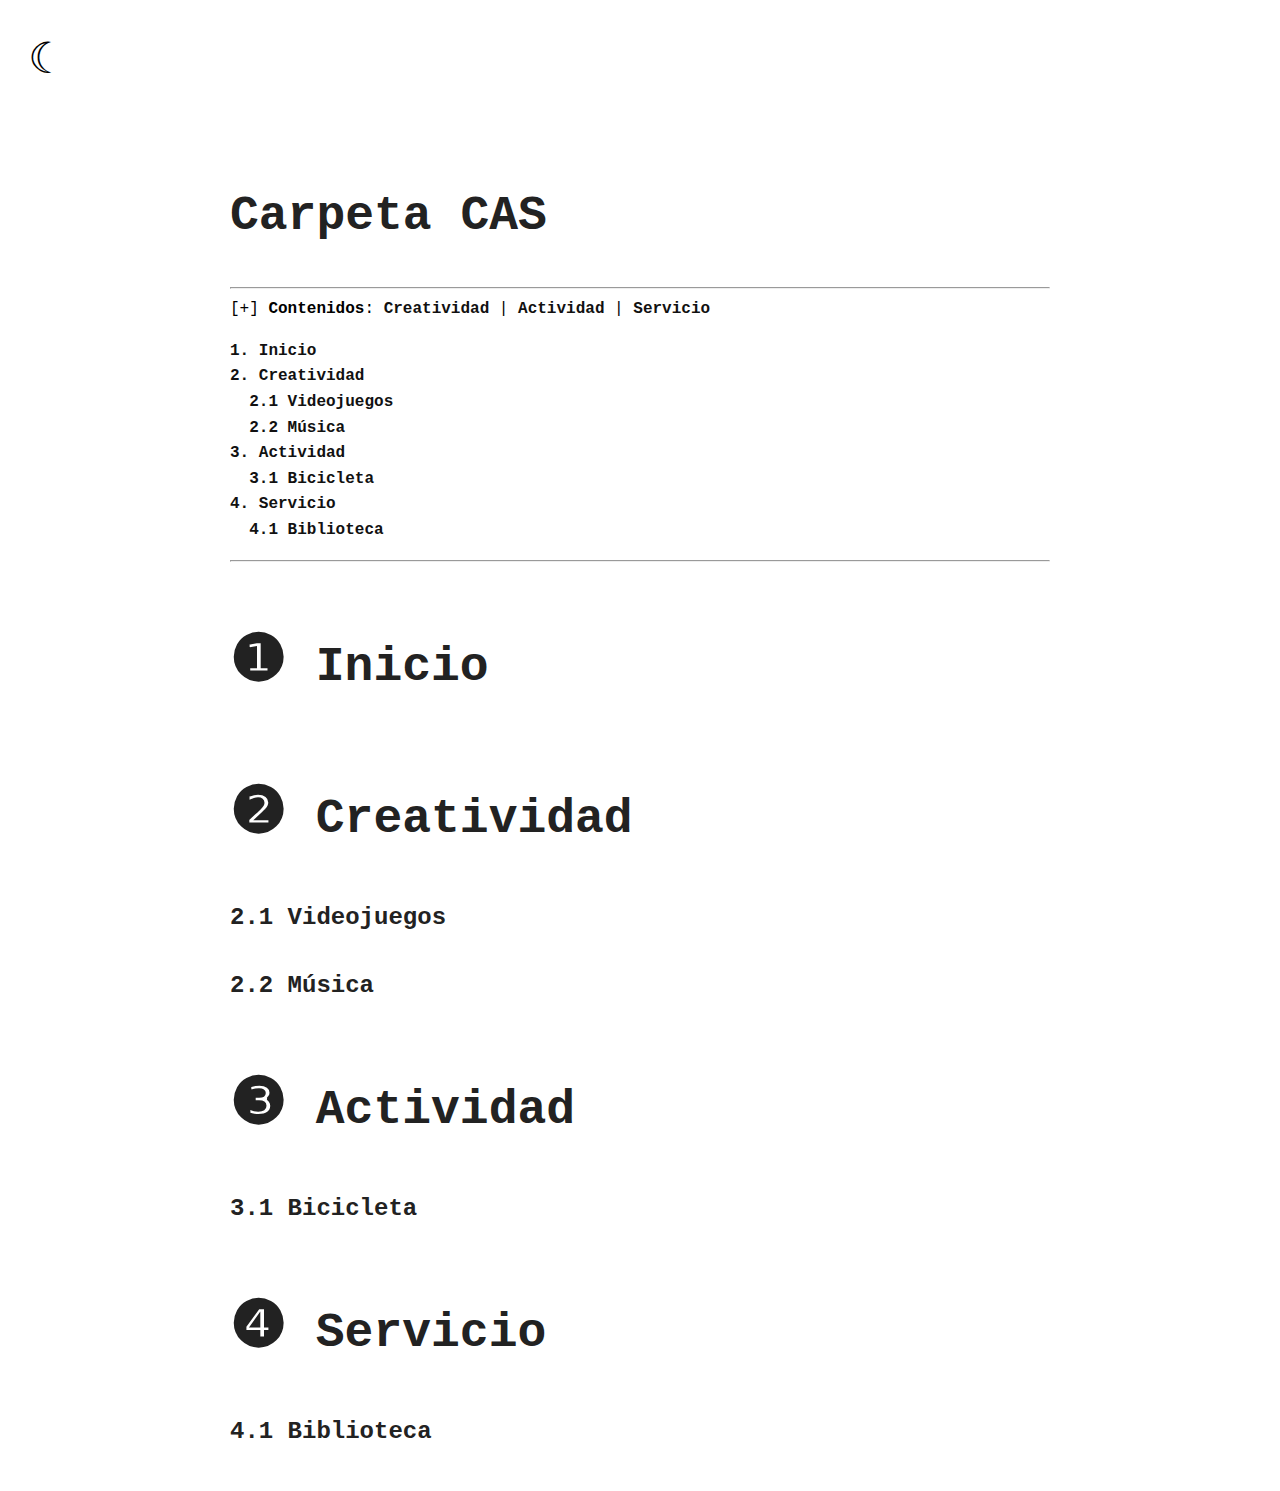
==== index.html @ ebefc273 "First Commit!" ====
<!DOCTYPE html>
<html lang="en">
<head>
  <meta charset="UTF-8">
  <meta http-equiv="X-UA-Compatible" content="IE=edge">
  <meta name="viewport" content="width=device-width, initial-scale=1.0">
  <title>Carpeta CAS</title>
  <link rel="stylesheet" type="text/css" href="/css/style.css">
</head>
<body>
  <div style="cursor:pointer; display:table; padding:20px" onclick="toggle_dark_mode();"> 
    <img style="display:none" alt="Dark Mode" src="[data-uri]" />
    <span style="font-size:32pt">&#9790;</span>
    </div>
    
  <main style="max-width:99vw; width:820px; margin:auto; padding:12px;">
    <h1>Carpeta CAS</h1>
    <p> </p>
    <hr>
    <div onclick="el = document.getElementById('contents'); el.style.display = el.style.display == 'none' ? '': 'none';" style="display:inline;cursor:pointer;">[+] </div>
    <b>Contenidos</b>: <a href="#Creatividad">Creatividad</a> | <a href="#Actividad">Actividad</a> | <a href="#Servicio">Servicio</a>
    <div id="contents">
      <p></p>
      <a href="#Inicio">1. Inicio</a>
      <br>
      <a href="#Creatividad">2. Creatividad</a><br>
      &nbsp;&nbsp;<a href="#_Videojuegos">2.1 Videojuegos</a><br>
      &nbsp;&nbsp;<a href="#_Musica">2.2 Música</a><br>
      <a href="#Actividad">3. Actividad</a><br>
      &nbsp;&nbsp;<a href="#_Bicicleta">3.1 Bicicleta</a><br>
      <a href="#Servicio">4. Servicio</a><br>
      &nbsp;&nbsp;<a href="#_Biblioteca">4.1 Biblioteca</a><br>
    </div>
    <p> </p>
    <hr>

    <a href="#Inicio">
      <h1 id="Inicio"><span style="font-size:48pt">❶</span> Inicio</h1>
    </a>

    <div>
      <a href="#Creatividad">
        <h1 id="Creatividad"><span style="font-size:48pt">❷</span> Creatividad</h1>
      </a>

      <a href="#_Videojuegos">
        <h2 id="_Videojuegos">2.1 Videojuegos</h2>
      </a>

      <a href="#_Musica">
        <h2 id="_Musica">2.2 Música</h2>
      </a>
    </div>

    <div>
      <a href="#Actividad">
        <h1 id="Actividad"><span style="font-size:48pt">❸</span> Actividad</h1>
        
        <a href="#_Bicicleta">
          <h2 id="_Bicicleta">3.1 Bicicleta</h2>
        </a>
      </a>
    </div>

    <div>
      <a href="#Servicio">
        <h1 id="Servicio"><span style="font-size:48pt">❹</span> Servicio</h1>
        <a href="#_Biblioteca">
          <h2 id="_Biblioteca">4.1 Biblioteca</h2>
        </a>
      </a>
    </div>

  </main>

  <script>
    function toggle_dark_mode() {
      var element = document.body;
      element.classList.toggle("dark-mode");
    }
  </script>

</body>
</html>
---- css/style.css ----
@font-face {
    font-family: 'proggyvec';
    src: url('https://www.lexaloffle.com/dl/docs/proggyvec.woff') format('woff');
}

body{
    font-size:12pt;
    font-family : "proggyvec", "Courier New";
    line-height: 1.6;	
}

h1{
    font-size:36pt;
    margin-top: 50px;
    color:#222;
}
h2{
    font-size:18pt;
    margin-top: 30px;
    color:#222;
}
h3{
    font-size:16pt;
    margin-top: 20px;
    color:#222;
}
h4{
    font-size:14pt;
    margin-top: 20px;
    color:#222;
}
h5{
    font-size:12pt;
    margin-top: 4px;
    margin-bottom: 4px;
    color:#222;
}

a{
    text-decoration:none;
    color:#111;
    font-weight:bold;
}

p{
    break-inside: avoid; 
}

.dark-mode {
  -webkit-filter: invert(100%);
    filter: invert(100%);
    background-color:#222;
}
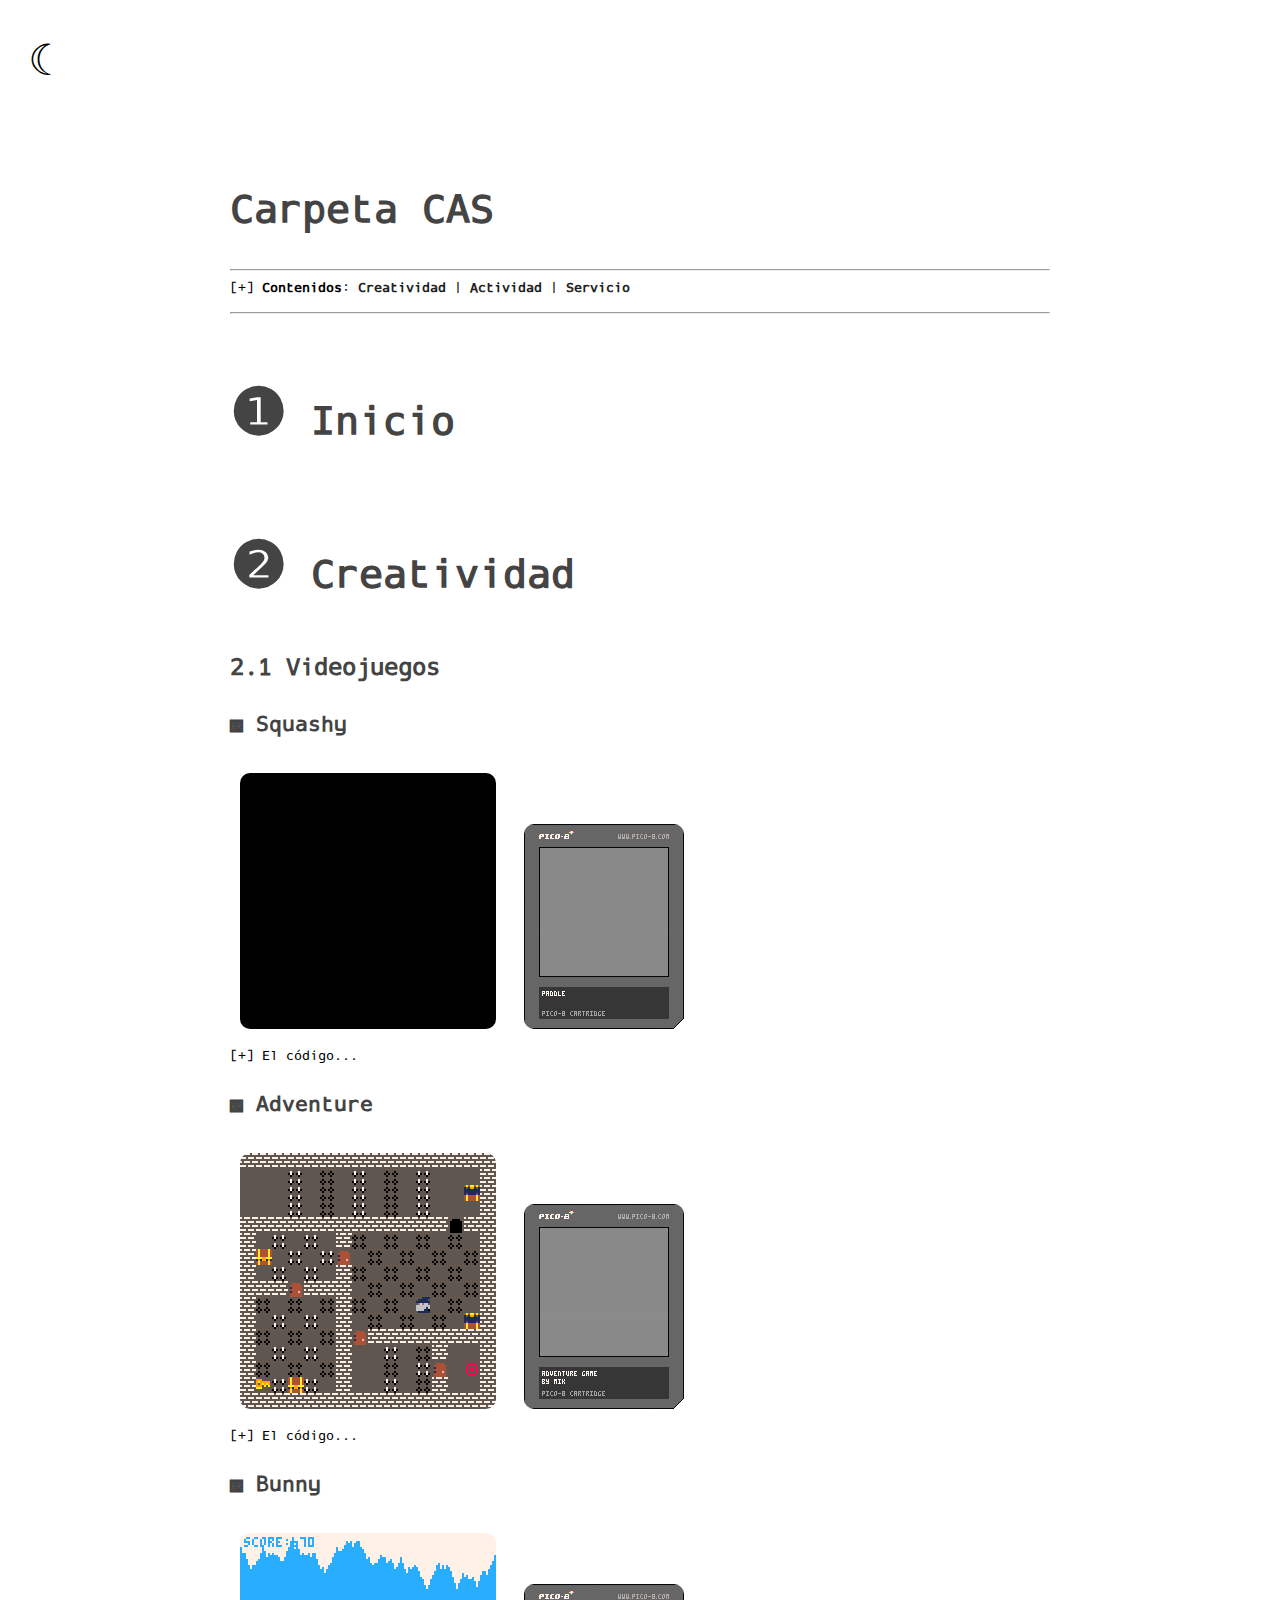
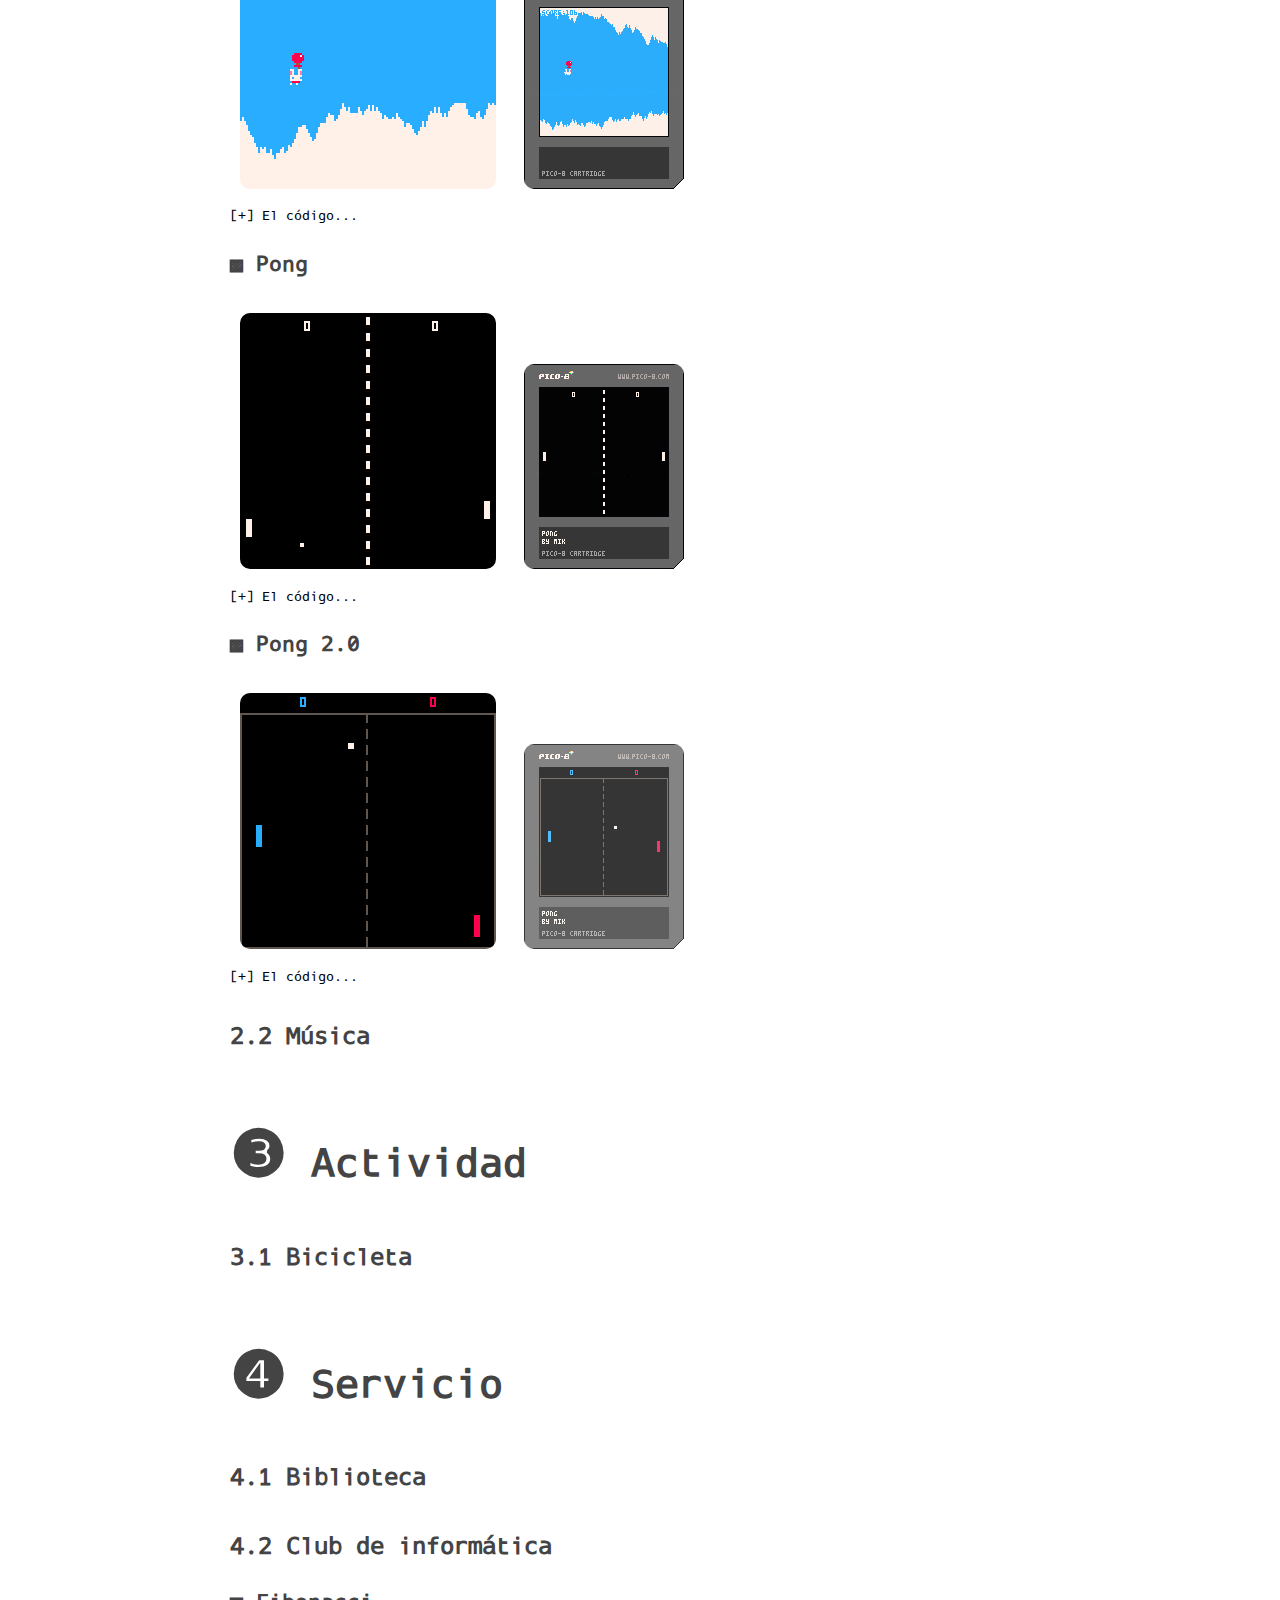
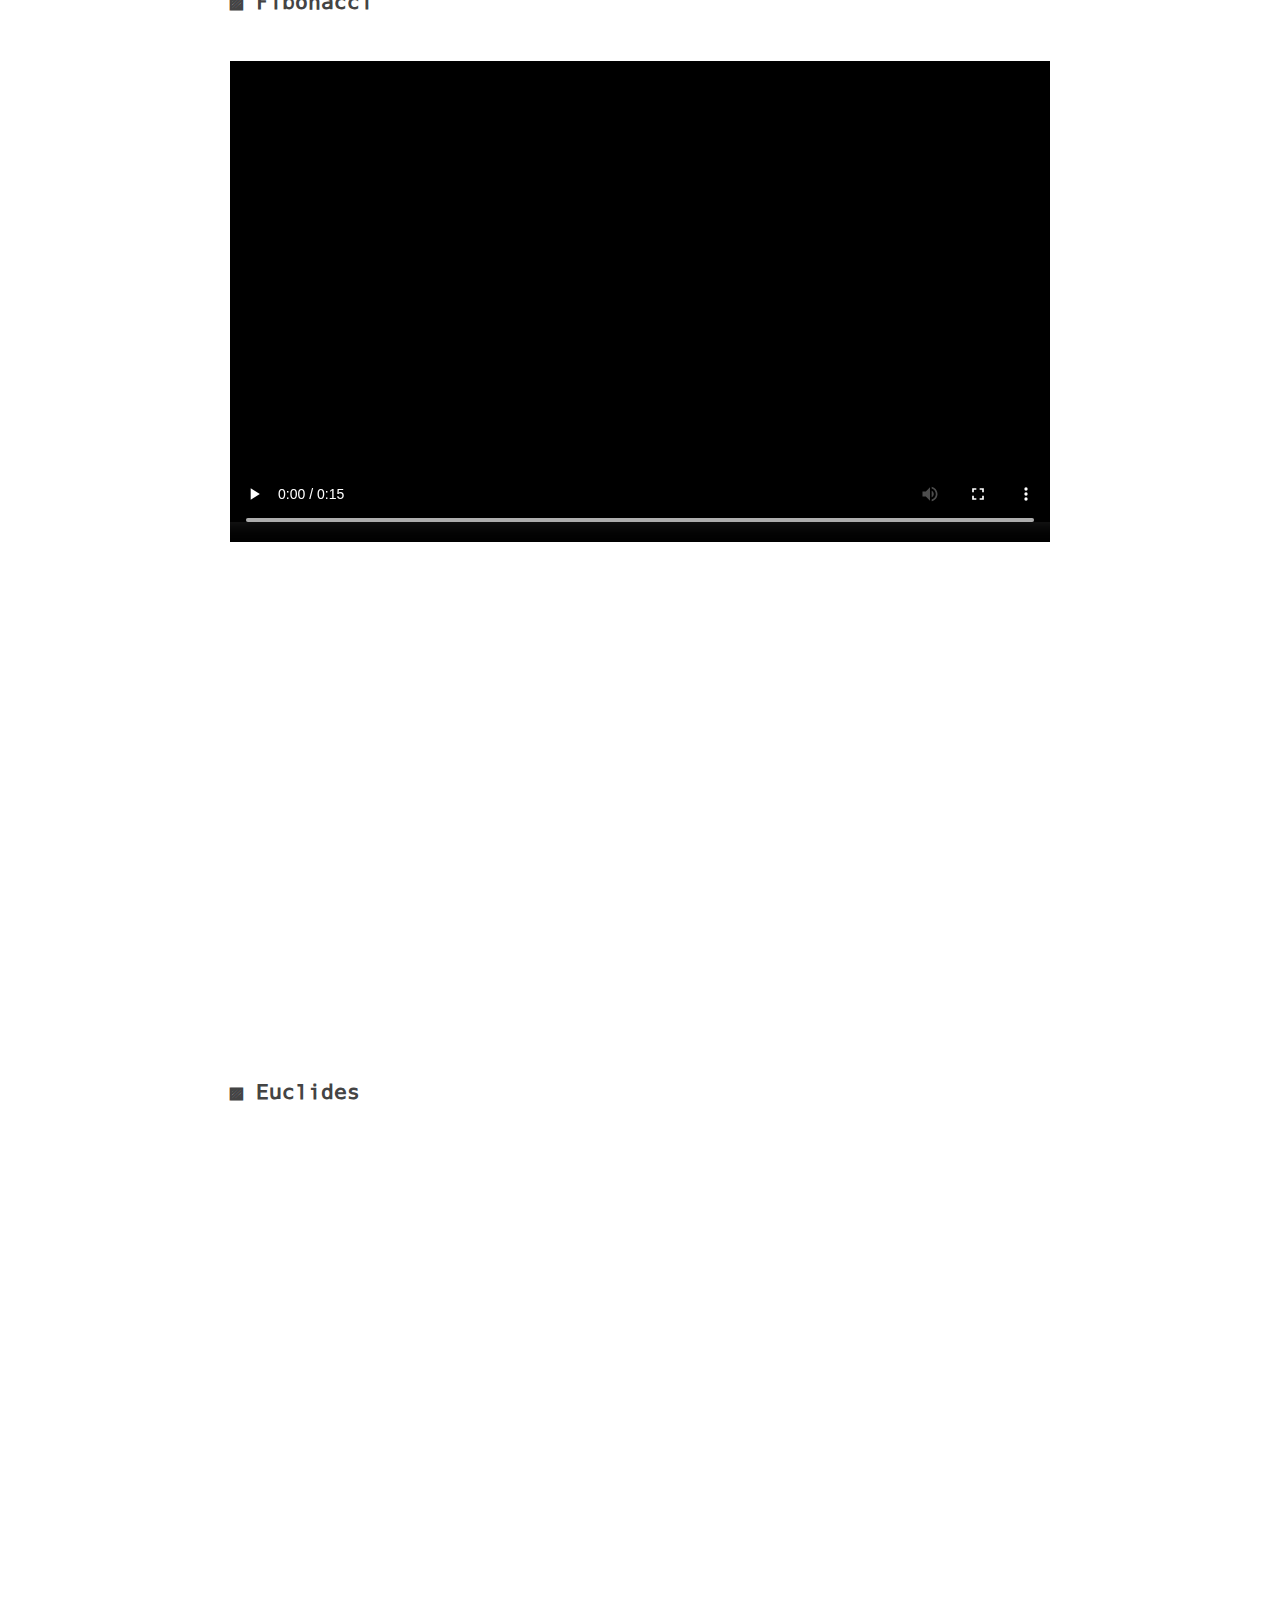
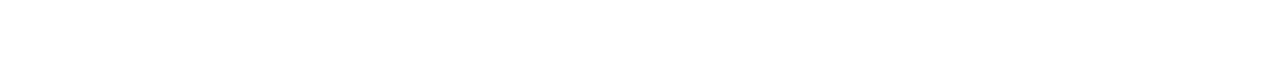
==== commit 44c9acd0: "Add files via upload" ====
--- a/index.html
+++ b/index.html
@@ -1,25 +1,30 @@
 <!DOCTYPE html>
 <html lang="en">
+
 <head>
   <meta charset="UTF-8">
   <meta http-equiv="X-UA-Compatible" content="IE=edge">
   <meta name="viewport" content="width=device-width, initial-scale=1.0">
   <title>Carpeta CAS</title>
-  <link rel="stylesheet" type="text/css" href="/css/style.css">
+  <link rel="stylesheet" type="text/css" href="css/style.css">
 </head>
+
 <body>
-  <div style="cursor:pointer; display:table; padding:20px" onclick="toggle_dark_mode();"> 
-    <img style="display:none" alt="Dark Mode" src="[data-uri]" />
+  <div style="cursor:pointer; display:table; padding:20px" onclick="toggle_dark_mode();">
+    <img style="display:none" alt="Dark Mode"
+      src="[data-uri]" />
     <span style="font-size:32pt">&#9790;</span>
-    </div>
-    
+  </div>
+
   <main style="max-width:99vw; width:820px; margin:auto; padding:12px;">
     <h1>Carpeta CAS</h1>
     <p> </p>
     <hr>
-    <div onclick="el = document.getElementById('contents'); el.style.display = el.style.display == 'none' ? '': 'none';" style="display:inline;cursor:pointer;">[+] </div>
-    <b>Contenidos</b>: <a href="#Creatividad">Creatividad</a> | <a href="#Actividad">Actividad</a> | <a href="#Servicio">Servicio</a>
-    <div id="contents">
+    <div onclick="el = document.getElementById('contents'); el.style.display = el.style.display == 'none' ? '': 'none';"
+      style="display:inline;cursor:pointer;">[+] </div>
+    <b>Contenidos</b>: <a href="#Creatividad">Creatividad</a> | <a href="#Actividad">Actividad</a> | <a
+      href="#Servicio">Servicio</a>
+    <div id="contents" , style="display: none;">
       <p></p>
       <a href="#Inicio">1. Inicio</a>
       <br>
@@ -30,6 +35,7 @@
       &nbsp;&nbsp;<a href="#_Bicicleta">3.1 Bicicleta</a><br>
       <a href="#Servicio">4. Servicio</a><br>
       &nbsp;&nbsp;<a href="#_Biblioteca">4.1 Biblioteca</a><br>
+      &nbsp;&nbsp;<a href="#_ClubDeInformatica">4.2 Club de informática</a><br>
     </div>
     <p> </p>
     <hr>
@@ -47,6 +53,648 @@
         <h2 id="_Videojuegos">2.1 Videojuegos</h2>
       </a>
 
+      <a href="#Squashy">
+        <h3 id="Squashy">▨ Squashy</h3>
+      </a>
+
+      <div>
+        <img src="img/squashy.gif" alt="squashy_gif">
+        <img src="img/squashy.p8.png" alt="squashy_cart">
+      </div>
+
+      <div
+        onclick="el = document.getElementById('squashy_code'); el.style.display = el.style.display == 'none' ? '': 'none';"
+        style="display:inline;cursor:pointer;">[+] </div> El código...
+      <pre id="squashy_code" style="display: none;">
+<code class="codebox">
+--paddle
+padx = 52
+pady = 122
+padw = 24
+padh = 4
+steps = 3
+
+--ball
+ballx = 64
+bally = 64
+ballsize = 3
+ballxdir = 3
+ballydir = -2
+
+--colors
+background = 3
+def_color = 15
+
+--screen
+screen = 128
+
+--score and lives
+score = 0
+lives = 3
+
+function movepaddle()
+  if btn(0) then
+    padx -= steps
+  elseif btn(1) then
+    padx += steps
+  end
+end
+
+function bounceball()
+  --left
+  if ballx < ballsize then
+    ballxdir = -ballxdir
+    sfx(0)
+  end
+
+  --right
+  if ballx > screen-ballsize then
+    ballxdir = -ballxdir
+    sfx(0)
+  end
+
+  --top
+  if bally < ballsize then
+    ballydir = -ballydir
+    sfx(0)
+  end
+end	
+
+function bouncepaddle()
+  if ballx >= padx and
+    ballx <= padx+padw and
+    bally > pady-padh and
+    bally < pady then
+    sfx(0)
+    ballydir = -ballydir
+    score += 10
+  end
+end
+
+function moveball()
+  ballx += ballxdir
+  bally += ballydir
+end
+
+function losedeadball()
+  if bally > screen then
+    if lives > 0 then
+      --next live
+      sfx(1)
+      lives -= 1
+      bally = 24
+    else
+      --game over
+      ballxdir = 0
+      ballydir = 0
+    end
+  end
+end
+
+function _update()
+  movepaddle()
+  if lives > 0 then
+    bounceball()
+    bouncepaddle()
+  end
+  moveball()
+  losedeadball()
+end
+
+function _draw()
+  --clean screen
+  rectfill(0, 0, screen, screen, background)
+
+  if lives > 0 then
+    --draw the lives
+    for i=1, lives do
+      spr(000, 124-i*8, 4)
+    end
+
+    --draw score
+    print(score, 6, 6, def_color)
+
+    --draw paddle
+    rectfill(padx, pady, padx+padw, pady+padh, def_color)
+
+    --draw ball
+    circfill(ballx, bally, ballsize, def_color)
+  else
+    print("game over", 48, 64, def_color)
+  end
+end
+</code>
+</pre>
+
+      <a href="#Adventure">
+        <h3 id="Adventure">▨ Adventure</h3>
+      </a>
+
+      <div>
+        <img src="img/adventure_game.gif" alt="adventure_gif">
+        <img src="img/adventure.p8.png" alt="adventure_cart">
+      </div>
+
+      <div
+        onclick="el = document.getElementById('adventure_code'); el.style.display = el.style.display == 'none' ? '': 'none';"
+        style="display:inline;cursor:pointer;">[+] </div> El código...
+      <pre id="adventure_code" style="display: none;">
+<code class="codebox">
+--adventure game
+--by mik
+  
+function _init()
+  --runs once at the beginning
+  map_setup()
+  make_player()
+    
+  game_win = false
+  game_over = false
+end
+  
+function _update()
+  --runs 30 times per second
+  if not game_over then
+    update_map()
+    move_player()
+    check_win_lose()
+  else
+    if (btnp(×)) extcmd("reset")
+    -->request a cart reset
+  end
+end
+  
+function _draw()
+  --runs after _update()
+  cls() --clear the screen
+  if not game_over then
+    draw_map()
+    draw_player()
+    if (btn(×)) show_inventory()
+  else
+    draw_win_lose()
+  end
+end
+</code>
+<code class="codebox">
+--map code
+
+function map_setup()
+  --timers
+  timer = 0
+  anim_time = 30 --> 30 = 1 second
+
+  --map tile settings
+  wall = 0
+  key = 1
+  door = 2
+  anim1 = 3
+  anim2 = 4
+  lose = 6
+  win = 7
+end
+
+function update_map()
+  if timer < 0 then
+    toggle_tiles()
+    timer = anim_time
+  end
+  timer -= 1
+end
+
+function draw_map()
+  mapx = flr(p.x/16)*16
+  -->round down p.x/16
+  mapy = flr(p.y/16)*16
+  camera(mapx*8, mapy*8)
+  -->move the camera
+
+  map(0, 0, 0, 0, 128, 64)
+  --map(cellx, celly, screenx, screeny, cellw, cellh, layers)
+  -->draw a cellw*cellh blocks of cells
+  --starting from cellx, celly in the map,
+  --to the screen at screenx,screeny.
+end
+
+function is_tile(tile_type, x, y)
+  tile=mget(x, y)
+  -->get map value at x,y
+  has_flag = fget(tile,tile_type)
+  -->get the value of sprite flag
+  return has_flag --true or false
+end
+
+function can_move(x, y)
+  return not is_tile(wall, x, y)
+  --if is_tile() is true,
+  --can_move will be false
+  --and vice versa
+end
+
+function swap_tile(x, y)
+  tile = mget(x ,y)
+  mset(x, y, tile+1)
+  -->set map value tile+1 at x,y
+end
+  
+function unswap_tile(x, y)
+  tile = mget(x, y)
+  mset(x, y, tile-1)
+  -->set map value tile+1 at x,y
+end
+
+function get_key(x, y)
+  p.keys += 1
+  swap_tile(x, y)
+  sfx(1)
+end
+  
+function open_door(x, y)
+  p.keys -= 1
+  swap_tile(x, y)
+  sfx(2)
+end
+</code>
+<code class="codebox">
+--player code
+
+function make_player()
+  p={
+    x = 1,
+    y = 1,
+    sprite = 1,
+    keys = 0,
+    steps = 8,
+    flp = false
+  }
+end
+
+function draw_player()
+  spr(p.sprite, p.x*p.steps, p.y*p.steps, 1, 1, p.flp)
+  --spr(n, x, y)
+  -->draw a sprite n at the position x, y
+end
+
+function move_player()
+  newx = p.x
+  newy = p.y
+	
+  --the player move
+  if (btnp(Ë)) then
+    newx -= 1
+    p.flp = true --flip the sprite
+  end
+  if (btnp(Ñ)) then
+    newx += 1
+    p.flp = false
+  end
+  if (btnp(Ô)) newy -= 1
+  if (btnp(Ã)) newy += 1
+	
+  --interact
+  interact(newx, newy)
+	
+  if can_move(newx, newy) then
+    p.x = mid(0, newx, 127)
+    -->return the middle value
+    --of 0, newx and 127.
+    p.y=mid(0, newy, 64)
+    --this checks if the player
+    --is on the map limits
+  else
+    sfx(0)
+  end
+end
+
+function interact(x, y)
+  if is_tile(key, x, y) then
+    get_key(x, y)
+  elseif (is_tile(door, x, y) and p.keys > 0) then
+    open_door(x, y)
+  end
+end
+</code>
+<code class="codebox">
+--inventory code
+
+function show_inventory()
+  invx = mapx*8 + 40
+  invy = mapy*8 + 8
+  rectfill(invx, invy, invx+48, invy+24, 0)
+  print("inventory", invx+7, invy+4, 7)
+  print("keys: "..p.keys, invx+12, invy+14,9)
+end
+</code>
+<code class="codebox">
+--animation code
+
+function toggle_tiles()
+  for x = mapx, mapx+15 do
+    for y = mapy, mapy+15 do
+      if is_tile(anim1, x, y) then
+        swap_tile(x, y)
+        sfx(3)
+      elseif is_tile(anim2, x, y) then
+        unswap_tile(x, y)
+        sfx(3)
+      end
+    end
+  end
+end
+</code>
+<code class="codebox">
+--win/lose code
+
+function check_win_lose()
+ if is_tile(win, p.x, p.y) then
+  game_win = true
+  game_over = true
+ elseif is_tile(lose, p.x, p.y) then
+   game_win = false
+   game_over = true
+ end
+end
+  
+function draw_win_lose()
+  camera()
+  if game_win then
+    print("Ò you win! Ò", 38, 54, 7)
+  else
+    print("game over :(", 37, 54, 7)
+  end
+  print("press × to play again", 20, 62, 5)
+end
+</code>
+</pre>
+
+      <a href="#Bunny">
+        <h3 id="Bunny">▨ Bunny</h3>
+      </a>
+
+      <div>
+        <img src="img/jump_bunny.gif" alt="bunny_gif">
+        <img src="img/jump_bunny.p8.png" alt="bunny_cart">
+      </div>
+
+      <div
+        onclick="el = document.getElementById('bunny_code'); el.style.display = el.style.display == 'none' ? '': 'none';"
+        style="display:inline;cursor:pointer;">[+] </div> El código...
+      <pre id="bunny_code" , style="display: none;">
+<code class="codebox">
+function _init()
+  game_over=false
+  make_cave()
+  make_player()
+end
+
+function _update()
+  if not game_over then
+    update_cave()
+    move_player()
+	  check_hit()
+  else
+    if (btnp(×)) _init()
+  end
+end
+
+function _draw()
+  cls(12)
+  draw_cave()
+  draw_player()
+	
+  if game_over then
+    print("game over!", 43, 50, 7)
+    print("your score:"..p.score, 39, 58, 7)
+    print("press × to play again!", 20, 70, 7)
+  else
+    print("score:"..p.score, 2, 2, 12)
+  end
+end
+</code>
+<code class="codebox">
+--player
+
+function make_player()
+  p={}
+  p.x = 24
+  p.y = 60
+  p.dy = 0
+  p.rise = 1
+  p.fall = 2
+  p.dead = 3
+  p.speed = 2
+  p.score = 0
+end
+  
+function move_player()
+  gravity = 0.2
+  p.dy += gravity
+
+  --jump
+  if (btnp(×)) p.dy -= 5 sfx(0)
+
+  --move to new position
+  p.y += p.dy
+
+  --update score
+  p.score += p.speed
+end
+
+function draw_player()
+  if game_over then
+    spr(p.dead, p.x, p.y, 1, 2)
+  elseif p.dy < 0 then
+    spr(p.rise, p.x, p.y, 1, 2)
+  else
+    spr(p.fall, p.x, p.y, 1, 2)
+  end
+end
+  
+function check_hit()
+  for i = p.x,p.x + 7 do
+    if (cave[i+1].top > p.y + 7 
+    or cave[i+1].btm < p.y + 7) then
+      game_over = true
+      sfx(1)
+    end
+  end
+end
+</code>
+<code class="codebox">
+--cave
+
+function make_cave()
+  cave={
+    {["top"] = 5, ["btm"] = 19}
+  }
+  top = 45
+  btm = 85
+end
+
+function update_cave()
+  if #cave > p.speed then
+    for i=1, p.speed do
+      del(cave, cave[1])
+    end
+  end
+  
+  while #cave < 128 do
+    local col = {}
+    local up = flr(rnd(7)-3)
+    local dwn = flr(rnd(7)-3)
+    col.top = mid(3, cave[#cave].top+up, top)
+    col.btm = mid(btm, cave[#cave].btm+dwn, 124)
+    add(cave,col)
+  end
+end
+  
+function draw_cave()
+  top_color = 7
+  btm_color = 7
+  for i = 1, #cave do
+    line(i-1, 0, i-1, cave[i].top, top_color)
+    line(i-1, 127, i-1, cave[i].btm, btm_color)
+  end
+end
+</code>
+</pre>
+
+      <a href="#Pong">
+        <h3 id="Pong">▨ Pong</h3>
+      </a>
+
+      <div>
+        <img src="img/pong.gif" alt="pong_gift">
+        <img src="img/pong.p8.png" alt="pong_cart">
+      </div>
+
+      <div
+        onclick="el = document.getElementById('pong_code'); el.style.display = el.style.display == 'none' ? '': 'none';"
+        style="display:inline;cursor:pointer;">[+] </div> El código...
+      <pre id="pong_code" , style="display: none;">
+        <code class="codebox">
+
+        </code>
+        <code class="codebox">
+-- paddles
+
+function make_paddles(ox, oy, tx, ty)
+  w = 2
+  h = 8
+  vel = 3
+    
+  --player one
+  o = {}
+  o.score = 0
+  o.x = ox
+  o.y = oy
+
+  --player two
+  t = {}
+  t.score = 0
+  t.x = tx
+  t.y = ty
+end
+
+function move_paddles()
+  --player one
+  if o.y > 118 then
+    o.y -= 1
+  elseif o.y < 2 then
+    o.y += 1
+  else
+    if (btn(4)) o.y += vel
+    if (btn(5)) o.y -= vel
+  end
+
+  --player two
+  if t.y > 118 then
+    t.y = t.y-1
+  elseif t.y < 2 then
+    t.y = t.y+1
+  else
+    if (btn(Ô)) t.y -= vel
+    if (btn(Ã)) t.y += vel
+  end
+end
+
+function draw_paddles()
+  --player one
+  rectfill(o.x, o.y, o.x + w, o.y + h, col)
+
+  --player two
+  rectfill(t.x, t.y, t.x + w, t.y + h, col)
+end
+</code>
+</pre>
+
+      <a href="#Pong2.0">
+        <h3 id="Pong2.0">▨ Pong 2.0</h3>
+      </a>
+
+      <div>
+        <img src="img/pong2_0.gif" alt="pong2.0_gift" width="256px">
+        <a href="rsc/pong2_0.html" target="_blank"><img src="img/pong2_0.p8.png" alt="pong2.0_cart" class="cart"></a>
+      </div>
+
+      <div
+        onclick="el = document.getElementById('pong2.0_code'); el.style.display = el.style.display == 'none' ? '': 'none';"
+        style="display:inline;cursor:pointer;">[+] </div> El código...
+      <pre id="pong2.0_code" , style="display: none;">
+  <code class="codebox">
+--pong
+--by mik
+
+player_points = 0
+player2_points = 0
+scored = ""
+player_win = false
+player2_win = false
+
+function _init()
+  make_paddles()
+  make_ball()
+  make_sound() 
+	make_court()
+end --_init
+
+function _draw()
+  cls()
+	if not player_win
+	and not player2_win then
+	  draw_court()
+	  draw_ball()
+	  draw_paddles()
+		draw_score()
+		win()
+	else
+		if player_win then
+		  print("★ player 1 win! ★", 30, 50, player.c)
+		else
+		  print("★ player 2 win! ★", 30, 50, player2.c)
+		end
+		print("press × to play again!", 22, 60)
+	end
+end --_draw
+
+function _update60()
+  if not player_win
+  and not player2_win then
+    move_paddles()
+    bounce_paddles()
+    bounce_ball()
+    score_count()
+    move_ball()
+	else
+		if btnp(×) then
+			extcmd("reset")
+		end
+	end
+end --_update60
+    </code>
+</pre>
+
+
       <a href="#_Musica">
         <h2 id="_Musica">2.2 Música</h2>
       </a>
@@ -55,7 +703,7 @@
     <div>
       <a href="#Actividad">
         <h1 id="Actividad"><span style="font-size:48pt">❸</span> Actividad</h1>
-        
+
         <a href="#_Bicicleta">
           <h2 id="_Bicicleta">3.1 Bicicleta</h2>
         </a>
@@ -65,10 +713,27 @@
     <div>
       <a href="#Servicio">
         <h1 id="Servicio"><span style="font-size:48pt">❹</span> Servicio</h1>
-        <a href="#_Biblioteca">
-          <h2 id="_Biblioteca">4.1 Biblioteca</h2>
-        </a>
-      </a>
+      </a>
+      <a href="#_Biblioteca">
+        <h2 id="_Biblioteca">4.1 Biblioteca</h2>
+      </a>
+      <a href="#_ClubDeInformatica">
+        <h2 id="_ClubDeInformatica">4.2 Club de informática</h2>
+      </a>
+
+      <a href="#Fibonacci">
+        <h3 id="Fibonacci">▨ Fibonacci</h3>
+      </a>
+
+      <video src="rsc/Fibonacci.mp4" width="100%" height="500px" controls></video>
+      <iframe src="rsc/fibonacci.pdf" frameborder="0" width="100%" height="500px"></iframe>
+
+      <a href="#Euclides">
+        <h3 id="Euclides">▨ Euclides</h3>
+      </a>
+
+      <iframe src="rsc/euclides.pdf" frameborder="0" width="100%" height="500px"></iframe>
+
     </div>
 
   </main>
@@ -81,4 +746,5 @@
   </script>
 
 </body>
+
 </html>--- a/css/style.css
+++ b/css/style.css
@@ -1,53 +1,89 @@
 @font-face {
     font-family: 'proggyvec';
-    src: url('https://www.lexaloffle.com/dl/docs/proggyvec.woff') format('woff');
+    src: url(proggyvec.woff) format('woff');
+}
+@font-face {
+    font-family: 'pico';
+    src: url(pico.ttf) format('truetype');
 }
 
 body{
-    font-size:12pt;
+    font-size:10pt;
     font-family : "proggyvec", "Courier New";
     line-height: 1.6;	
 }
-
+  
 h1{
-    font-size:36pt;
+    font-size:30pt;
     margin-top: 50px;
-    color:#222;
+    color:#444;
 }
 h2{
     font-size:18pt;
     margin-top: 30px;
-    color:#222;
+    color:#444;
 }
 h3{
     font-size:16pt;
     margin-top: 20px;
-    color:#222;
+    color:#444;
 }
 h4{
     font-size:14pt;
     margin-top: 20px;
-    color:#222;
+    color:#444;
 }
 h5{
     font-size:12pt;
     margin-top: 4px;
     margin-bottom: 4px;
-    color:#222;
+    color:#444;
 }
-
+  
 a{
     text-decoration:none;
-    color:#111;
+    color:#222;
     font-weight:bold;
 }
-
-p{
+  
+p, pre{
     break-inside: avoid; 
 }
 
+img{
+    margin: 10px;
+    border-radius: 10px;
+}
+img.cart{
+    opacity: 0.8;
+    box-shadow: #000;
+    transition: 0.3s;
+}
+img.cart:hover{
+    opacity: 1;
+    transition: 0.3s;
+}
+  
+.codebox{
+    font-family: "pico", "proggyvec";
+    display:block;
+    break-inside: avoid;
+    width:90%;
+    padding:16px;
+    margin-top:16px;
+    margin-bottom:24px;
+  
+    border-width:2px;
+    border-radius:15px;
+    border-style:solid;
+    border-color:#444;
+    overflow-x:auto;-webkit-overflow-scrolling:touch;
+}
+  
 .dark-mode {
-  -webkit-filter: invert(100%);
+    -webkit-filter: invert(100%);
     filter: invert(100%);
-    background-color:#222;
-}+    background-color:#000;
+}
+  
+      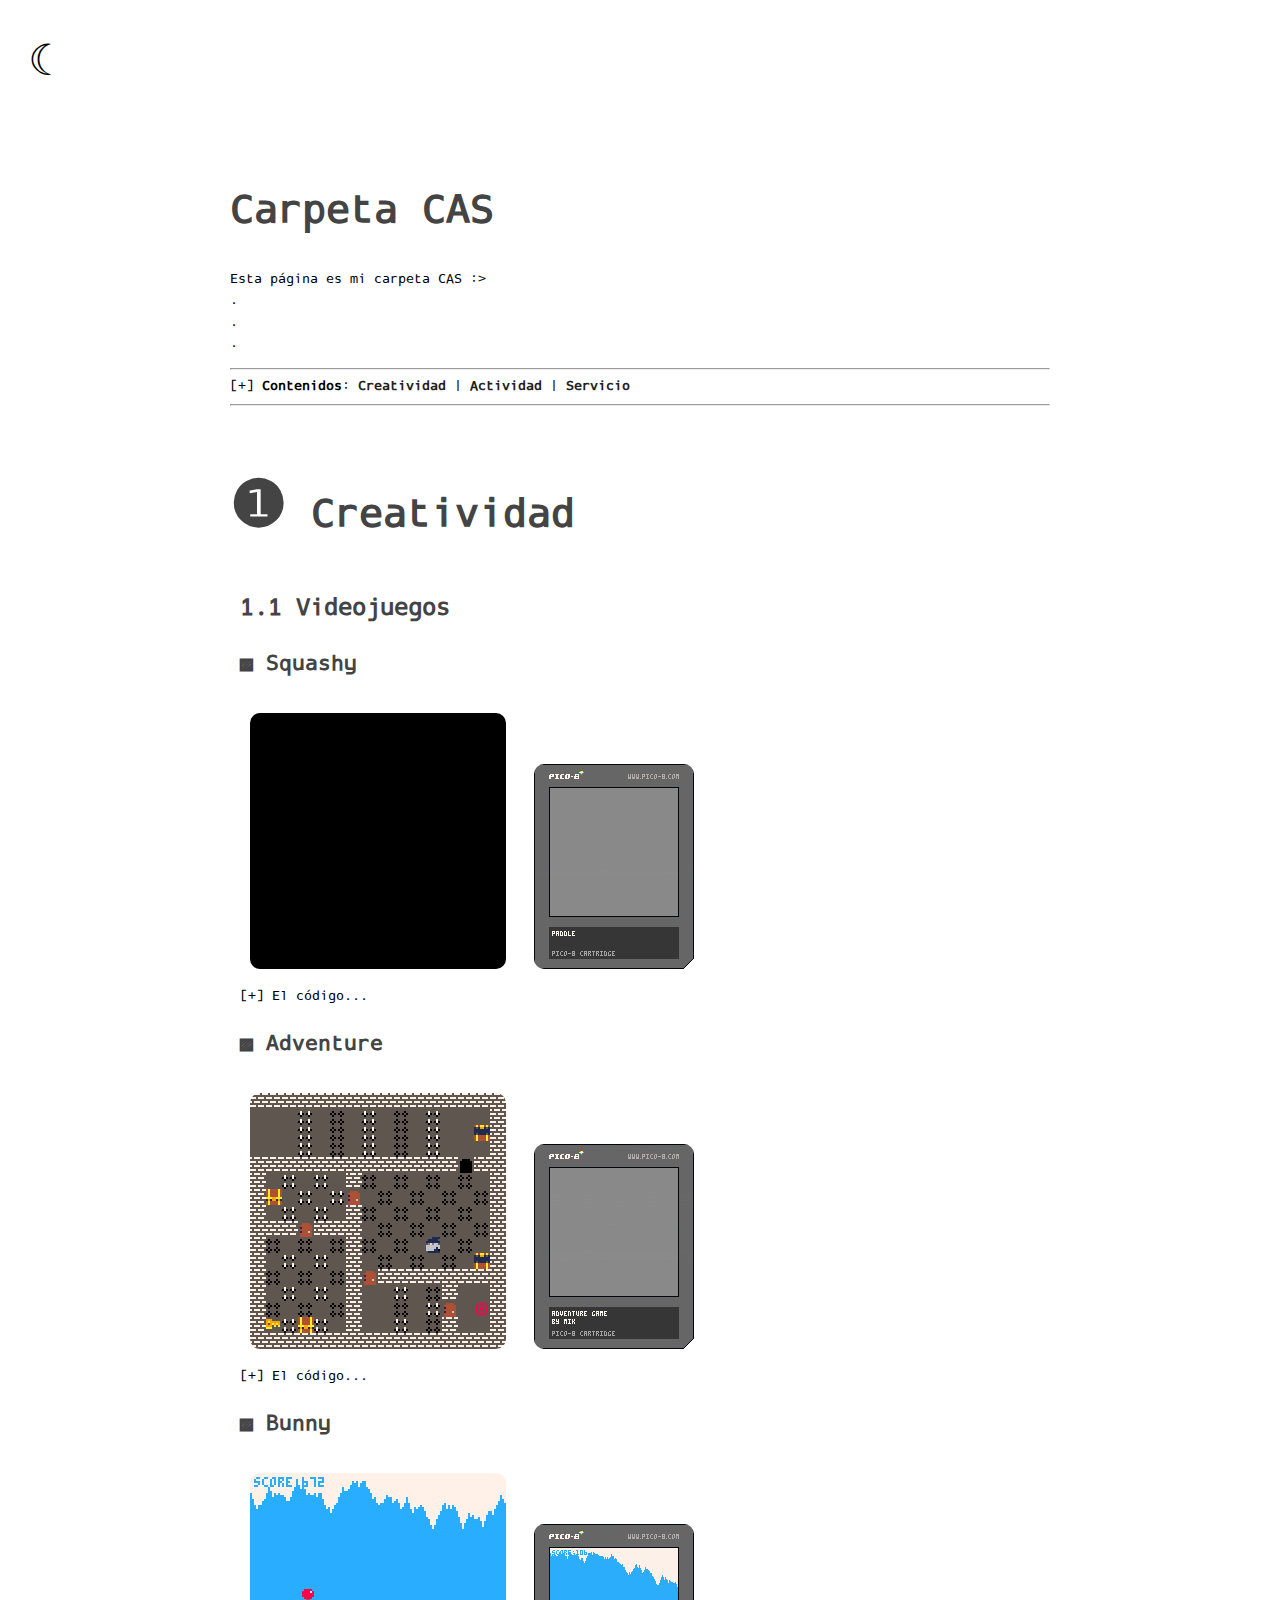
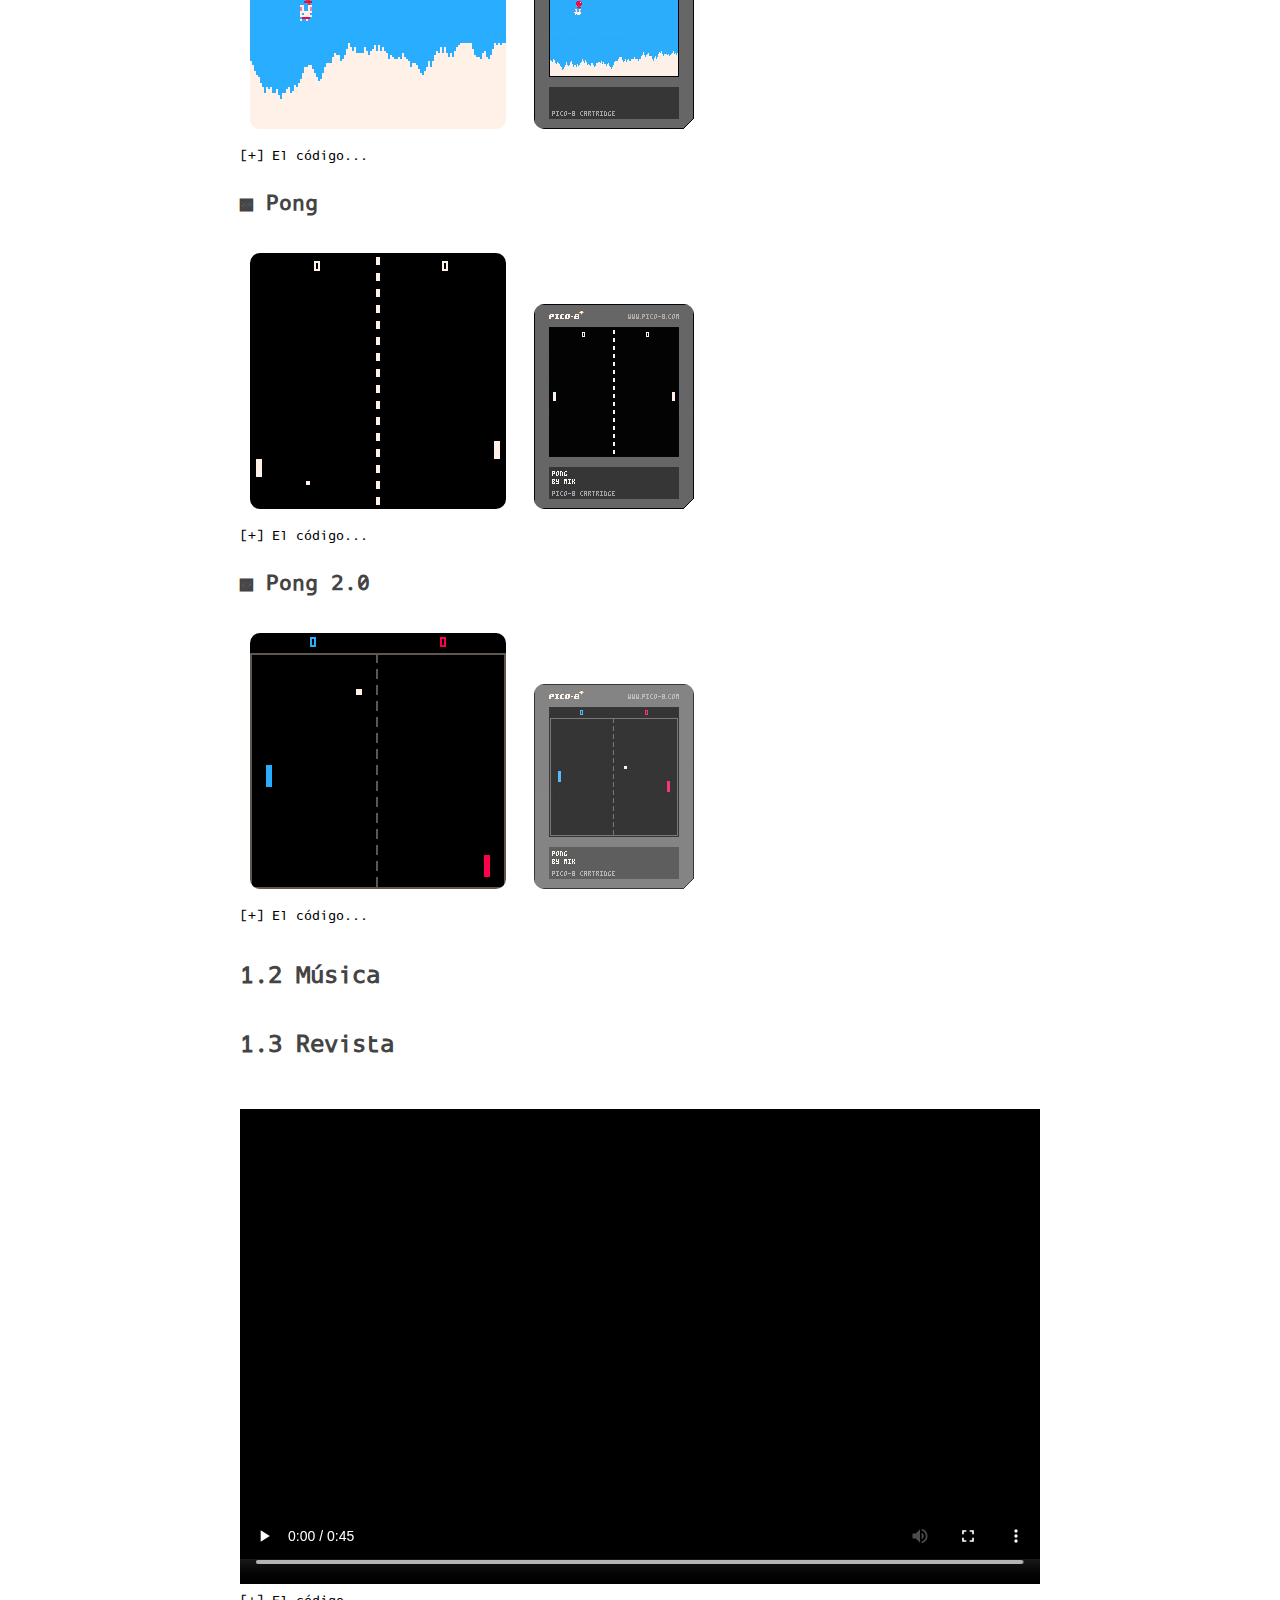
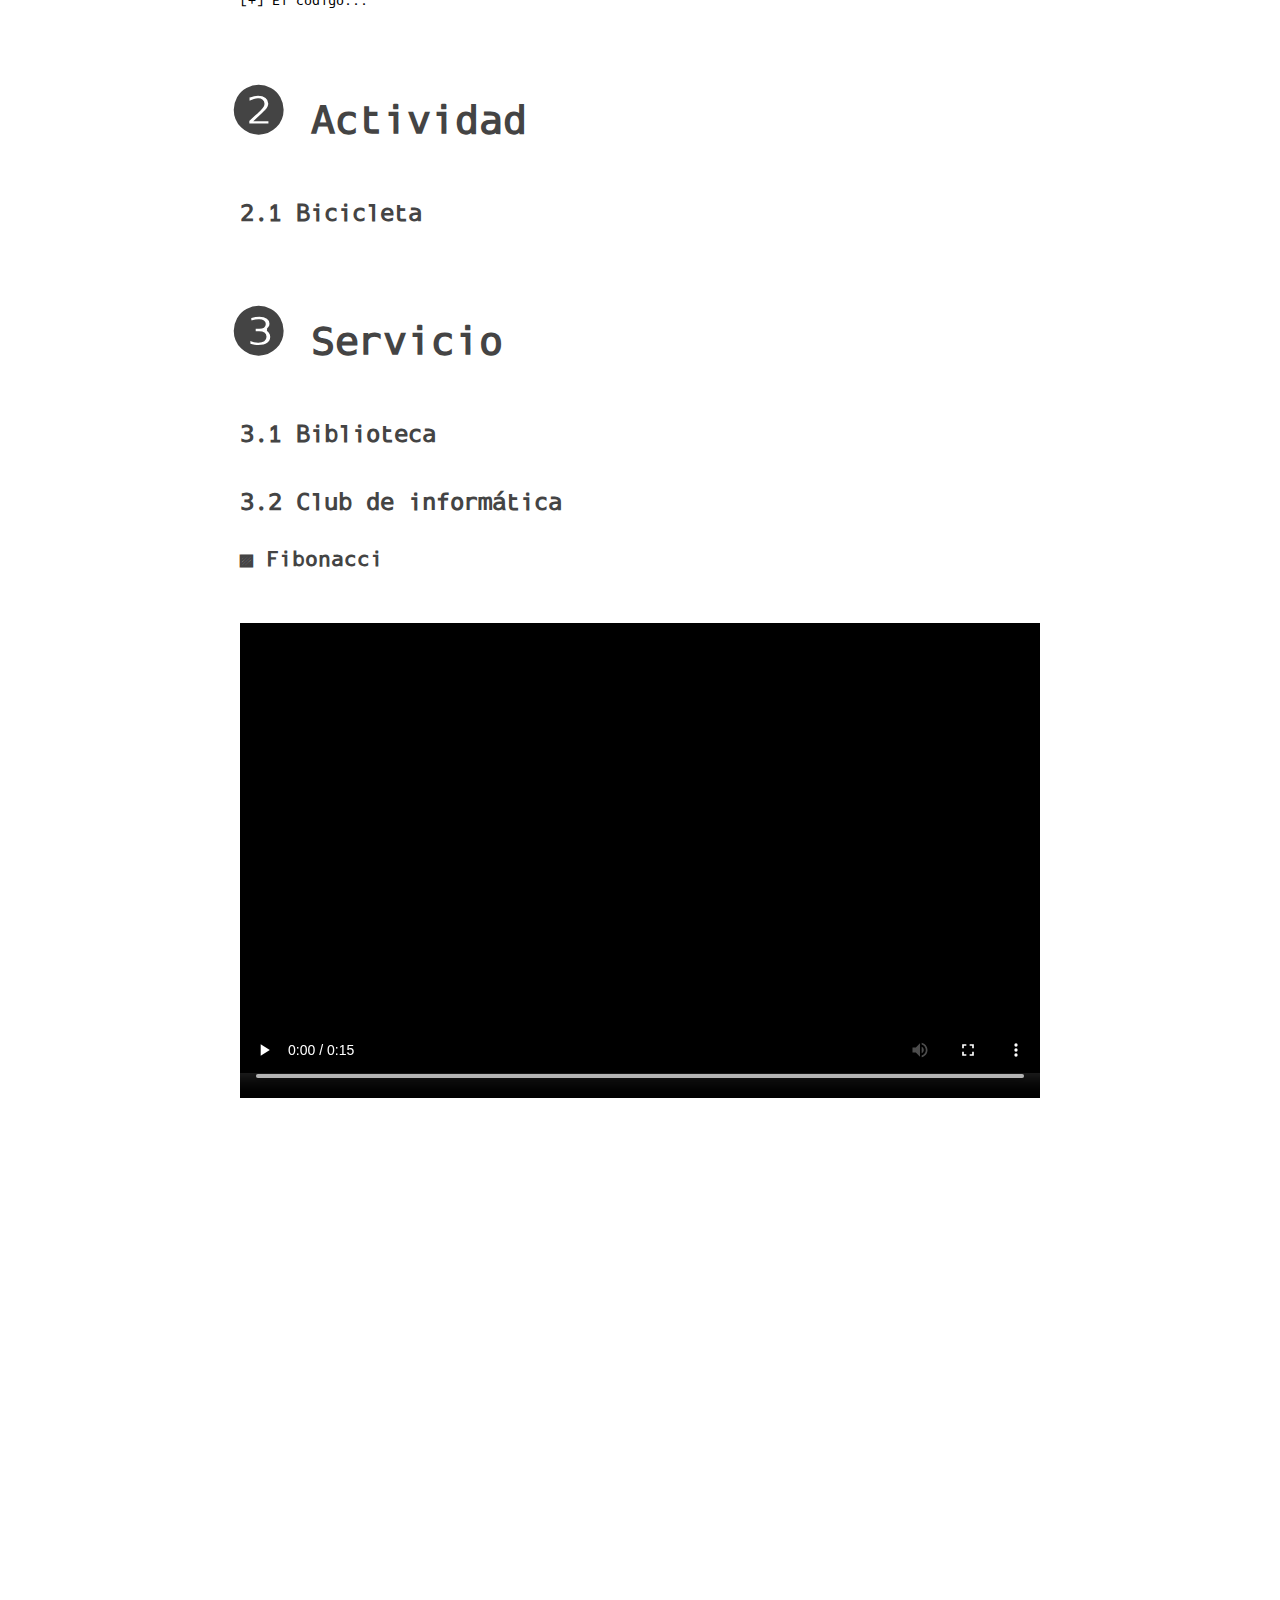
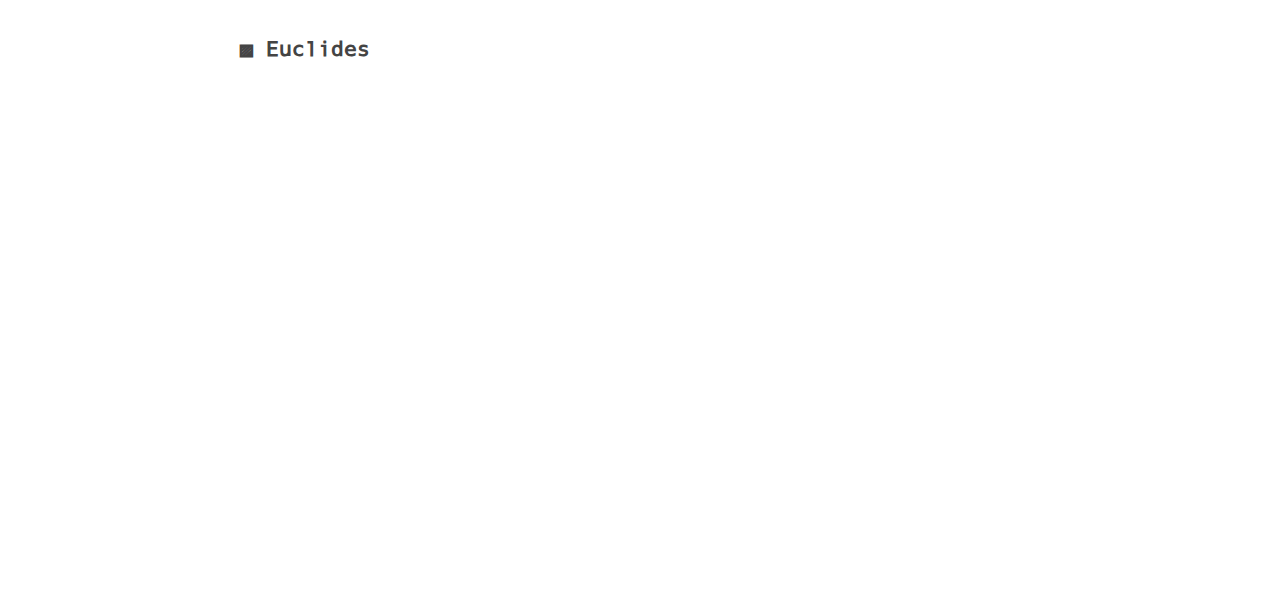
==== commit 092802c9: "Add files via upload" ====
--- a/index.html
+++ b/index.html
@@ -1,10 +1,10 @@
 <!DOCTYPE html>
-<html lang="en">
+<html lang="es">
 
 <head>
   <meta charset="UTF-8">
-  <meta http-equiv="X-UA-Compatible" content="IE=edge">
-  <meta name="viewport" content="width=device-width, initial-scale=1.0">
+  <!-- <meta http-equiv="X-UA-Compatible" content="IE=edge"> -->
+  <!-- <meta name="viewport" content="width=device-width, initial-scale=1.0"> -->
   <title>Carpeta CAS</title>
   <link rel="stylesheet" type="text/css" href="css/style.css">
 </head>
@@ -17,40 +17,44 @@
   </div>
 
   <main style="max-width:99vw; width:820px; margin:auto; padding:12px;">
-    <h1>Carpeta CAS</h1>
-    <p> </p>
-    <hr>
-    <div onclick="el = document.getElementById('contents'); el.style.display = el.style.display == 'none' ? '': 'none';"
-      style="display:inline;cursor:pointer;">[+] </div>
-    <b>Contenidos</b>: <a href="#Creatividad">Creatividad</a> | <a href="#Actividad">Actividad</a> | <a
-      href="#Servicio">Servicio</a>
-    <div id="contents" , style="display: none;">
-      <p></p>
-      <a href="#Inicio">1. Inicio</a>
-      <br>
-      <a href="#Creatividad">2. Creatividad</a><br>
-      &nbsp;&nbsp;<a href="#_Videojuegos">2.1 Videojuegos</a><br>
-      &nbsp;&nbsp;<a href="#_Musica">2.2 Música</a><br>
-      <a href="#Actividad">3. Actividad</a><br>
-      &nbsp;&nbsp;<a href="#_Bicicleta">3.1 Bicicleta</a><br>
-      <a href="#Servicio">4. Servicio</a><br>
-      &nbsp;&nbsp;<a href="#_Biblioteca">4.1 Biblioteca</a><br>
-      &nbsp;&nbsp;<a href="#_ClubDeInformatica">4.2 Club de informática</a><br>
+    <!-- Titulo y contenidos -->
+    <a href="#Carpeta_CAS">
+      <h1 id="Carpeta_CAS">Carpeta CAS</h1>
+    </a>
+    <div>
+      <p>
+        Esta página es mi carpeta CAS :> <br>
+        . <br>
+        . <br>
+        . <br>
+      </p>
+      <p> </p>
+      <hr>
+      <div onclick="el = document.getElementById('contents'); el.style.display = el.style.display == 'none' ? '': 'none';"
+        style="display:inline;cursor:pointer;">[+] </div>
+      <b>Contenidos</b>: <a href="#Creatividad">Creatividad</a> | <a href="#Actividad">Actividad</a> | <a
+        href="#Servicio">Servicio</a>
+      <div id="contents" , style="display: none;">
+        <p></p>
+        <a href="#Creatividad">1. Creatividad</a><br>
+        &nbsp;&nbsp;<a href="#_Videojuegos">1.1 Videojuegos</a><br>
+        &nbsp;&nbsp;<a href="#_Musica">1.2 Música</a><br>
+        <a href="#Actividad">2. Actividad</a><br>
+        &nbsp;&nbsp;<a href="#_Bicicleta">2.1 Bicicleta</a><br>
+        <a href="#Servicio">3. Servicio</a><br>
+        &nbsp;&nbsp;<a href="#_Biblioteca">3.1 Biblioteca</a><br>
+        &nbsp;&nbsp;<a href="#_ClubDeInformatica">3.2 Club de informática</a><br>
+      </div>
+      <hr>
     </div>
-    <p> </p>
-    <hr>
-
-    <a href="#Inicio">
-      <h1 id="Inicio"><span style="font-size:48pt">❶</span> Inicio</h1>
+
+    <!-- Creatividad -->
+    <a href="#Creatividad">
+      <h1 id="Creatividad"><span style="font-size:48pt">❶</span> Creatividad</h1>
     </a>
-
-    <div>
-      <a href="#Creatividad">
-        <h1 id="Creatividad"><span style="font-size:48pt">❷</span> Creatividad</h1>
-      </a>
-
+    <div class="inside">
       <a href="#_Videojuegos">
-        <h2 id="_Videojuegos">2.1 Videojuegos</h2>
+        <h2 id="_Videojuegos">1.1 Videojuegos</h2>
       </a>
 
       <a href="#Squashy">
@@ -66,7 +70,7 @@
         onclick="el = document.getElementById('squashy_code'); el.style.display = el.style.display == 'none' ? '': 'none';"
         style="display:inline;cursor:pointer;">[+] </div> El código...
       <pre id="squashy_code" style="display: none;">
-<code class="codebox">
+<code class="codebox pico">
 --paddle
 padx = 52
 pady = 122
@@ -199,7 +203,7 @@
         onclick="el = document.getElementById('adventure_code'); el.style.display = el.style.display == 'none' ? '': 'none';"
         style="display:inline;cursor:pointer;">[+] </div> El código...
       <pre id="adventure_code" style="display: none;">
-<code class="codebox">
+<code class="codebox pico">
 --adventure game
 --by mik
   
@@ -236,7 +240,7 @@
   end
 end
 </code>
-<code class="codebox">
+<code class="codebox pico">
 --map code
 
 function map_setup()
@@ -315,7 +319,7 @@
   sfx(2)
 end
 </code>
-<code class="codebox">
+<code class="codebox pico">
 --player code
 
 function make_player()
@@ -374,7 +378,7 @@
   end
 end
 </code>
-<code class="codebox">
+<code class="codebox pico">
 --inventory code
 
 function show_inventory()
@@ -385,7 +389,7 @@
   print("keys: "..p.keys, invx+12, invy+14,9)
 end
 </code>
-<code class="codebox">
+<code class="codebox pico">
 --animation code
 
 function toggle_tiles()
@@ -402,7 +406,7 @@
   end
 end
 </code>
-<code class="codebox">
+<code class="codebox pico">
 --win/lose code
 
 function check_win_lose()
@@ -440,7 +444,7 @@
         onclick="el = document.getElementById('bunny_code'); el.style.display = el.style.display == 'none' ? '': 'none';"
         style="display:inline;cursor:pointer;">[+] </div> El código...
       <pre id="bunny_code" , style="display: none;">
-<code class="codebox">
+<code class="codebox pico">
 function _init()
   game_over=false
   make_cave()
@@ -471,7 +475,7 @@
   end
 end
 </code>
-<code class="codebox">
+<code class="codebox pico">
 --player
 
 function make_player()
@@ -520,7 +524,7 @@
   end
 end
 </code>
-<code class="codebox">
+<code class="codebox pico">
 --cave
 
 function make_cave()
@@ -575,7 +579,7 @@
         <code class="codebox">
 
         </code>
-        <code class="codebox">
+        <code class="codebox pico">
 -- paddles
 
 function make_paddles(ox, oy, tx, ty)
@@ -641,7 +645,7 @@
         onclick="el = document.getElementById('pong2.0_code'); el.style.display = el.style.display == 'none' ? '': 'none';"
         style="display:inline;cursor:pointer;">[+] </div> El código...
       <pre id="pong2.0_code" , style="display: none;">
-  <code class="codebox">
+  <code class="codebox pico">
 --pong
 --by mik
 
@@ -660,21 +664,21 @@
 
 function _draw()
   cls()
-	if not player_win
-	and not player2_win then
-	  draw_court()
-	  draw_ball()
-	  draw_paddles()
-		draw_score()
-		win()
-	else
-		if player_win then
-		  print("★ player 1 win! ★", 30, 50, player.c)
-		else
-		  print("★ player 2 win! ★", 30, 50, player2.c)
-		end
-		print("press × to play again!", 22, 60)
-	end
+  if not player_win
+  and not player2_win then
+    draw_court()
+    draw_ball()
+    draw_paddles()
+    draw_score()
+    win()
+  else
+    if player_win then
+      print("★ player 1 win! ★", 30, 50, player.c)
+    else
+      print("★ player 2 win! ★", 30, 50, player2.c)
+    end
+    print("press × to play again!", 22, 60)
+  end
 end --_draw
 
 function _update60()
@@ -686,39 +690,447 @@
     score_count()
     move_ball()
 	else
-		if btnp(×) then
-			extcmd("reset")
-		end
-	end
+    if btnp(×) then
+      extcmd("reset")
+    end
+  end
 end --_update60
     </code>
+    <code class="codebox pico">
+--paddles
+
+function make_paddles()
+  player={
+    x = 8,
+    y = 63,
+    c = 12,
+    w = 2,
+    h = 10,
+    speed = 1
+  }
+
+  player2={
+    x = 117,
+    y = 63,
+    c = 8,
+    w = 2,
+    h = 10,
+    speed = 1
+  }
+end --make_paddles
+
+function draw_paddles()
+  --player
+  rectfill(
+    
+  )
+  --player2
+end --draw_paddles
+    </code>
 </pre>
 
 
       <a href="#_Musica">
-        <h2 id="_Musica">2.2 Música</h2>
-      </a>
+        <h2 id="_Musica">1.2 Música</h2>
+      </a>
+
+      <a href="#_Revista">
+        <h2 id="_Revista">1.3 Revista</h2>
+      </a>
+      <video src="rsc/Pythagorean.mp4" width="100%" height="500px" controls></video>
+      <div
+      onclick="el = document.getElementById('pythagorean_code'); el.style.display = el.style.display == 'none' ? '': 'none';"
+      style="display:inline;cursor:pointer;">[+] </div> El código...
+    <pre id="pythagorean_code" , style="display: none;">
+<code class="codebox">
+from manim import *
+
+
+class Pythagorean(Scene):
+  
+    # main
+    def construct(self):
+  
+      # +-- VARIABLES --+#
+      
+      # la posición del "triángulo de referencia", trg
+      trg_x, trg_y = -6, 1
+  
+      # la posición de los triángulos del que partirán otros, el ...
+      # ... primero (otf_1) y el segundo (otf_2)
+      oft_1x, oft_1y = -1, -1
+      oft_2x, oft_2y = -3, -1
+  
+      # los colores de los cuadrados, el primero (c_sqr1), el ...
+      # ... segundo (c_sqr2) y el tercero (c_sqr3)
+      c_sqr1 = RED
+      c_sqr2 = GREEN
+      c_sqr3 = BLUE
+  
+      # +---------------+#
+  
+      # --- #
+  
+      # +-- Presentación --+#
+  
+      # se crean los textos, el primero en prsnt, y el segundo en dmt
+      prsnt = Text("El Teorema de Pitágoras",
+                    font_size=45).set_color_by_gradient(PURPLE, GOLD)
+      dmt = Text("Una demostración sin palabras",
+                  font_size=30).set_color_by_gradient(GOLD, PURPLE)
+  
+      # se dibuja el texto prsnt en pantalla
+      self.play(Write(prsnt), run_time=2.5)
+      # se transforma en el texto dmt
+      self.play(Transform(prsnt, dmt), run_time=2.5)
+      self.play(FadeOut(prsnt), run_time=2)   # el texto se desvanece
+      self.wait(0.5)
+  
+       # +------------------+#
+
+       # --- #
+
+       # +-- Primera sección --+#
+  
+      # se crea el triángulo de referencia, trg, y otros 4 con la función get_trg()
+      trg, trg_1, trg_2, trg_3, trg_4 = [
+          get_trg(trg_x, trg_y) for _ in range(5)]
+  
+      # se crean las etiquetas de los lados del triángulo trg con la función get_lab_trg()
+      l_trg = get_lab_trg(trg)
+  
+      # se dibuja el triángulo trg con sus etiquetas
+      self.play(Write(trg), run_time=1.5)
+      self.play(Write(l_trg))
+      self.wait(0.75)
+  
+      # se dibuja al resto de triángulos y se anima cómo se mueven y ...
+      # ... colocan uno detrás del otro con la función move_trg()
+      self.add(trg_1, trg_2, trg_3, trg_4)
+      self.play(
+          *[move_trg(trg_1, trg_2, trg_3, trg_4, oft_1x, oft_1y)[o] for o in range(0, 4)]
+      )
+  
+      # se anima su rotación y movimiento para que formen el primer cuadrado, c^2
+      self.play(
+          trg_2.animate.move_to(
+              [oft_1x+1.5, oft_1y-0.5, 0]).rotate(PI/2),  # -1.5, -1.5
+          trg_3.animate.move_to(
+              [oft_1x+2, oft_1y+1, 0]).rotate(PI),  # -1, 0
+          trg_4.animate.move_to(
+              [oft_1x+0.5, oft_1y+1.5, 0]).rotate(3*PI/2),  # -2.5, 0.5
+          run_time=1.5
+      )
+  
+      # se crean las etiquetas de cada uno de los triángulos
+      l_trg_1 = get_lab_trg(trg_1)
+      l_trg_2 = get_lab_trg(trg_2, c=UP)
+      l_trg_3 = get_lab_trg(trg_3, c=LEFT)
+      l_trg_4 = get_lab_trg(trg_4, c=DOWN)
+  
+      # se dibuja en pantalla
+      self.play(
+          *[Write(o)
+            for o in [l_trg_1[2], l_trg_2[2], l_trg_3[2], l_trg_4[2]]],
+          run_time=2
+      )
+  
+      # se obtiene la mitad de la base, m1, y de la altura, m2, del ...
+      # ... cuadrado formado por los triángulos
+      m1 = mid(trg_1[0].get_right(), trg_2[0].get_right())
+      m2 = mid(trg_3[0].get_right(), trg_2[0].get_right()) + \
+          0.5  # + 0.5 por el superíndice 2
+  
+      # se crea el texto "c^2" en el medio del cuadrado
+      cdr_c = MathTex("c^2").move_to([m1[0], m2[1], 0])
+  
+      # se anima la transformación de los "c" al "c^2"
+      self.play(
+          *[ReplacementTransform(o, cdr_c)
+            for o in [l_trg_1[2], l_trg_2[2], l_trg_3[2], l_trg_4[2]]]
+      )
+      self.wait(0.5)
+      self.play(Flash(cdr_c, flash_radius=0.4, color=c_sqr1),
+                run_time=0.75)  # se anima un destello
+      self.wait(0.5)
+  
+      # se crea el cuadrado c^2 que forman los triángulos con la función get_plg()
+      sqr_c = get_plg(
+          trg_1[1].get_right(),
+          trg_2[1].get_top(),
+          trg_3[1].get_left(),
+          trg_4[1].get_bottom(),
+          c_sqr1
+      )
+  
+      # más animaciones!
+      self.play(
+          Create(sqr_c),   # dibuja el cuadrado c^2 en la pantalla
+          # colorea la hipotenusa del triángulo trg
+          trg[2].animate.set_color(c_sqr1),
+          # colorea la etiqueta de la hipotenusa de trg
+          l_trg[2].animate.set_color(c_sqr1),
+          cdr_c.animate.set_color(c_sqr1)  # colorea el "c^2"
+      )
+      self.play(
+          sqr_c.animate.set_fill(),   # rellena el cuadrado
+          cdr_c.animate.set_z_index(1),   # trae al frente el "c^2"
+          run_time=0.25
+      )
+      self.play(
+          sqr_c.animate.set_fill(BLACK),  # rellena el cuadrado de negro
+          run_time=0.4
+      )
+      self.wait()
+  
+      # se crea un grupo grp_sqr_c en el que se contiene toda la figura
+      grp_sqr_c = VGroup(trg_1, trg_2, trg_3, trg_4, cdr_c, sqr_c)
+  
+      # +-------------------+#
+  
+      # --- #
+  
+      # +-- Segunda sección --+#
+  
+      # se crean otros cuatro triángulos
+      trg_5, trg_6, trg_7, trg_8 = [get_trg(-6, 1) for _ in range(4)]
+  
+      self.play(
+          # se mueve a la figura anterior a la derecha
+          grp_sqr_c.animate.shift(RIGHT*3.5),
+          # se anima cómo se mueven y colocan los nuevos triángulos uno detrás del otro
+          *[move_trg(trg_5, trg_6, trg_7, trg_8, oft_2x, oft_2y)[o] for o in range(0, 4)])
+  
+        # se anima cómo se mueven y rotan para formar dos cuadrados, a^2 y b^2
+        self.play(
+            trg_5.animate.move_to([-3, 0, 0]),
+            trg_6.animate.move_to([-3, 0, 0]).rotate(PI),
+            trg_7.animate.move_to([-1.5, -1.5, 0]).rotate(-PI/2),
+            trg_8.animate.move_to([-1.5, -1.5, 0]).rotate(PI/2),
+            run_time=1.5
+        )
+      self.wait()
+
+      # se crean las etiquetas de los triángulos
+      l_trg_5 = get_lab_trg(trg_5, b=DOWN*0.45)
+      l_trg_6 = get_lab_trg(trg_6, a=RIGHT)
+      l_trg_7 = get_lab_trg(trg_7, a=UP, b=LEFT*0.45)
+
+      # se dibujan sus etiquetas en pantalla
+      self.play(
+          *[Write(o)
+            for o in [l_trg_5[1], l_trg_6[0], l_trg_7[0], l_trg_7[1]]],
+          run_time=2
+      )
+
+      # se obtiene la mitad de la base, m1, y de la altura, m2, del cuadrado a^2
+      m1 = mid(trg_8[0].get_left(), trg_8[0].get_right())
+      m2 = mid(trg_5[0].get_left(), trg_5[0].get_right())
+  
+      # se obtiene la mitad de la base, m1, y de la altura, m2, del cuadrado b^2
+      m3 = mid(trg_5[1].get_left(), trg_5[1].get_right())
+      m4 = mid(trg_8[1].get_left(), trg_8[1].get_right())
+  
+      # se crean los textos "a^2" y "b^2", cada uno en la mitad del ...
+      # ... cuadrado que le corresponde
+      cdr_a = MathTex("a^2").move_to([m1[0], m2[1], 0])
+      cdr_b = MathTex("b^2").move_to([m3[0], m4[1], 0])
+  
+      # se anima la transformación de los "a" y los "b" a los "a^2" y "b^2"
+      self.play(
+          ReplacementTransform(l_trg_6[0], cdr_a),
+          ReplacementTransform(l_trg_7[0], cdr_a),
+          ReplacementTransform(l_trg_5[1], cdr_b),
+          ReplacementTransform(l_trg_7[1], cdr_b)
+      )
+      self.wait(0.5)
+      self.play(
+          # se anima un destello para "a^2"
+          Flash(cdr_a, flash_radius=0.4, color=c_sqr2),
+          # se anima un destello para "b^2"
+          Flash(cdr_b, flash_radius=0.4, color=c_sqr3),
+          run_time=0.75
+      )
+      self.wait(0.5)
+  
+      # se crea el cuadrado a^2 formado por los triángulos
+      sqr_a = get_plg(
+          trg_7[0].get_left(),
+          trg_7[0].get_right(),
+          trg_7[0].get_right() + (0, 2, 0),
+          trg_6[0].get_top(),
+          c_sqr2
+      )
+  
+      # se crea el cuadrado b^2 formado por los triángulos
+      sqr_b = get_plg(
+          trg_8[0].get_left() - (1, 0, 0),
+          trg_7[1].get_bottom(),
+          trg_5[1].get_right(),
+          trg_5[1].get_left(),
+          c_sqr3
+      )
+  
+      self.play(
+          Create(sqr_a),  # se dibuja el cuadrado a^2
+          Create(sqr_b),  # se dibuja el cuadrado b^2
+          trg[0].animate.set_color(c_sqr2),  # colorea el cateto a de trg
+          trg[1].animate.set_color(c_sqr3),  # colorea el cateto b de trg
+          # colorea la etiqueta del cateto a
+          l_trg[0].animate.set_color(c_sqr2),
+          # colorea la etiqueta del cateto b
+          l_trg[1].animate.set_color(c_sqr3),
+          cdr_a.animate.set_color(c_sqr2),  # colorea el "a^2"
+          cdr_b.animate.set_color(c_sqr3)  # colorea el "b^2"
+      )
+      self.play(
+          sqr_a.animate.set_fill(),  # rellena el cuadrado a^2
+          cdr_a.animate.set_z_index(1),  # trae al frente el "a^2"
+          sqr_b.animate.set_fill(),  # rellena el cuadrado b^2
+          cdr_b.animate.set_z_index(1),  # trae al frente el "b^2"
+          run_time=0.25
+      )
+      self.play(
+          # rellena el el cuadrado a^2 de negro
+          sqr_a.animate.set_fill(BLACK),
+          # rellena el el cuadrado b^2 de negro
+          sqr_b.animate.set_fill(BLACK),
+          run_time=0.4
+      )
+      self.wait()
+  
+      # se crea un grupo grp_sqr_a_b en el que se contiene toda la figura
+      grp_sqr_a_b = VGroup(trg_5, trg_6, trg_7, trg_8,
+                               cdr_a, sqr_a, cdr_b, sqr_b)
+  
+      # +--------------------+#
+  
+      # --- #
+  
+      # +-- The End --+#
+  
+      # se se anima cómo se mueven ambas figuras hacia arriba
+      self.play(
+          grp_sqr_c.animate.shift(UP*2),
+          grp_sqr_a_b.animate.shift(UP*2)
+      )
+  
+      # se crea el texto prff "a^2 + b^2 = c^2"
+      prff = MathTex("a^2", "+", "b^2", "=",
+                     "c^2").set_color_by_gradient(c_sqr2, c_sqr3, c_sqr1)
+  
+      # se transforma el "a^2", el "b^2" y el "c^2" en su lugar del texto prff
+      self.play(
+          TransformMatchingShapes(cdr_a, prff[0]),
+          TransformMatchingShapes(cdr_b, prff[2]),
+          TransformMatchingShapes(cdr_c, prff[4]),
+          # se desvanece la figura del grupo grp_sqr_c
+          FadeOut(grp_sqr_c - cdr_c),
+          # se desvanece la figura del grupo grp_sqr_a_b
+          FadeOut(grp_sqr_a_b - cdr_a - cdr_b),
+          FadeOut(trg, l_trg),  # se desvanece trg con sus etiquetas
+          run_time=4
+      )
+      # se dibujan en pantalla los signos que faltaban del texto prff
+      self.play(
+          Write(prff[1]),
+          Write(prff[3]),
+          run_time=3
+      )
+      # se crea el rectángulo donde se va a contener la fórmula
+      box = SurroundingRectangle(prff, color=PURPLE, buff=0.3)
+      # se dibuja el rectángulo en pantalla
+      self.play(Write(box), run_time=2)
+      # se desvanece el texto prff y el rectángulo
+      self.play(FadeOut(prff, box), run_time=4)
+
+      # +-------------+#
+  
+#    ____________
+#   /_._._._._._.\
+#  /_._._._._._._.\
+#   |   ___    __|
+#   |   |_|    | |
+#  _|__________|_|__
+#  |...............|
+# _|...functions...|_
+# /...................\
+
+# crea un triángulo rectángulo
+def get_trg(a, b):
+
+    # B
+    # | \
+    # |  \
+    # A---C
+
+    dot = [
+        [a, b, 0],   # Dot A = [a, b], dot[0]
+        [a, b + 2, 0],   # Dot B, dot[1]
+        [a + 1, b, 0]   # Dot C, dot[2]
+    ]
+
+    cat_a = Line(dot[0], dot[1])
+    cat_b = Line(dot[0], dot[2])
+    hip = Line(dot[1], dot[2])
+  
+    return VGroup(cat_a, cat_b, hip)
+
+# --- #
+
+# crea las etiquetas de los tres lados de un triángulo
+def get_lab_trg(trg, a=LEFT, b=DOWN, c=RIGHT):
+    l_a = MathTex("a", color=trg[0].get_color()).next_to(trg[0], a)
+    l_b = MathTex("b", color=trg[1].get_color()).next_to(trg[1], b)
+    l_hip = MathTex("c", color=trg[2].get_color()).move_to(trg[2], c)
+  
+    return VGroup(l_a, l_b, l_hip)
+
+# --- #
+
+# crea la animación de los triángulos colocándose uno detrás del otro
+def move_trg(trg1, trg2, trg3, trg4, a, b):
+    t1 = trg1.animate.move_to([a, b, 0])
+    t2 = trg2.animate.move_to([a+1, b, 0])
+    t3 = trg3.animate.move_to([a+2, b, 0])
+      t4 = trg4.animate.move_to([a+3, b, 0])
+      return t1, t2, t3, t4
+  
+# --- #
+
+# crea un cuadrado
+def get_plg(a, b, c, d, clr):
+    plg = Polygon(
+        a, b, c, d,
+        color=clr,
+        fill_color=clr,
+        fill_opacity=0.3
+      )
+      return plg
+</code>
+
     </div>
 
-    <div>
-      <a href="#Actividad">
-        <h1 id="Actividad"><span style="font-size:48pt">❸</span> Actividad</h1>
-
-        <a href="#_Bicicleta">
-          <h2 id="_Bicicleta">3.1 Bicicleta</h2>
-        </a>
+    <!-- Actividad -->
+    <a href="#Actividad">
+      <h1 id="Actividad"><span style="font-size:48pt">❷</span> Actividad</h1>
+    </a>
+    <div class="inside">
+      <a href="#_Bicicleta">
+        <h2 id="_Bicicleta">2.1 Bicicleta</h2>
       </a>
     </div>
 
-    <div>
-      <a href="#Servicio">
-        <h1 id="Servicio"><span style="font-size:48pt">❹</span> Servicio</h1>
-      </a>
+    <!-- Servicio -->
+    <a href="#Servicio">
+      <h1 id="Servicio"><span style="font-size:48pt">❸</span> Servicio</h1>
+    </a>
+    <div class="inside">
       <a href="#_Biblioteca">
-        <h2 id="_Biblioteca">4.1 Biblioteca</h2>
+        <h2 id="_Biblioteca">3.1 Biblioteca</h2>
       </a>
       <a href="#_ClubDeInformatica">
-        <h2 id="_ClubDeInformatica">4.2 Club de informática</h2>
+        <h2 id="_ClubDeInformatica">3.2 Club de informática</h2>
       </a>
 
       <a href="#Fibonacci">
@@ -744,6 +1156,7 @@
       element.classList.toggle("dark-mode");
     }
   </script>
+  <script data-cfasync="false" src="decode.js"></script></body>
 
 </body>
 
--- a/css/style.css
+++ b/css/style.css
@@ -65,7 +65,6 @@
 }
   
 .codebox{
-    font-family: "pico", "proggyvec";
     display:block;
     break-inside: avoid;
     width:90%;
@@ -79,11 +78,19 @@
     border-color:#444;
     overflow-x:auto;-webkit-overflow-scrolling:touch;
 }
-  
+
+.pico {
+    font-family: "pico", "proggyvec";
+    font-size: 8pt;
+}
+
+.inside {
+    padding-left: 10px;
+    padding-right: 10px;
+}
+
 .dark-mode {
     -webkit-filter: invert(100%);
     filter: invert(100%);
     background-color:#000;
 }
-  
-      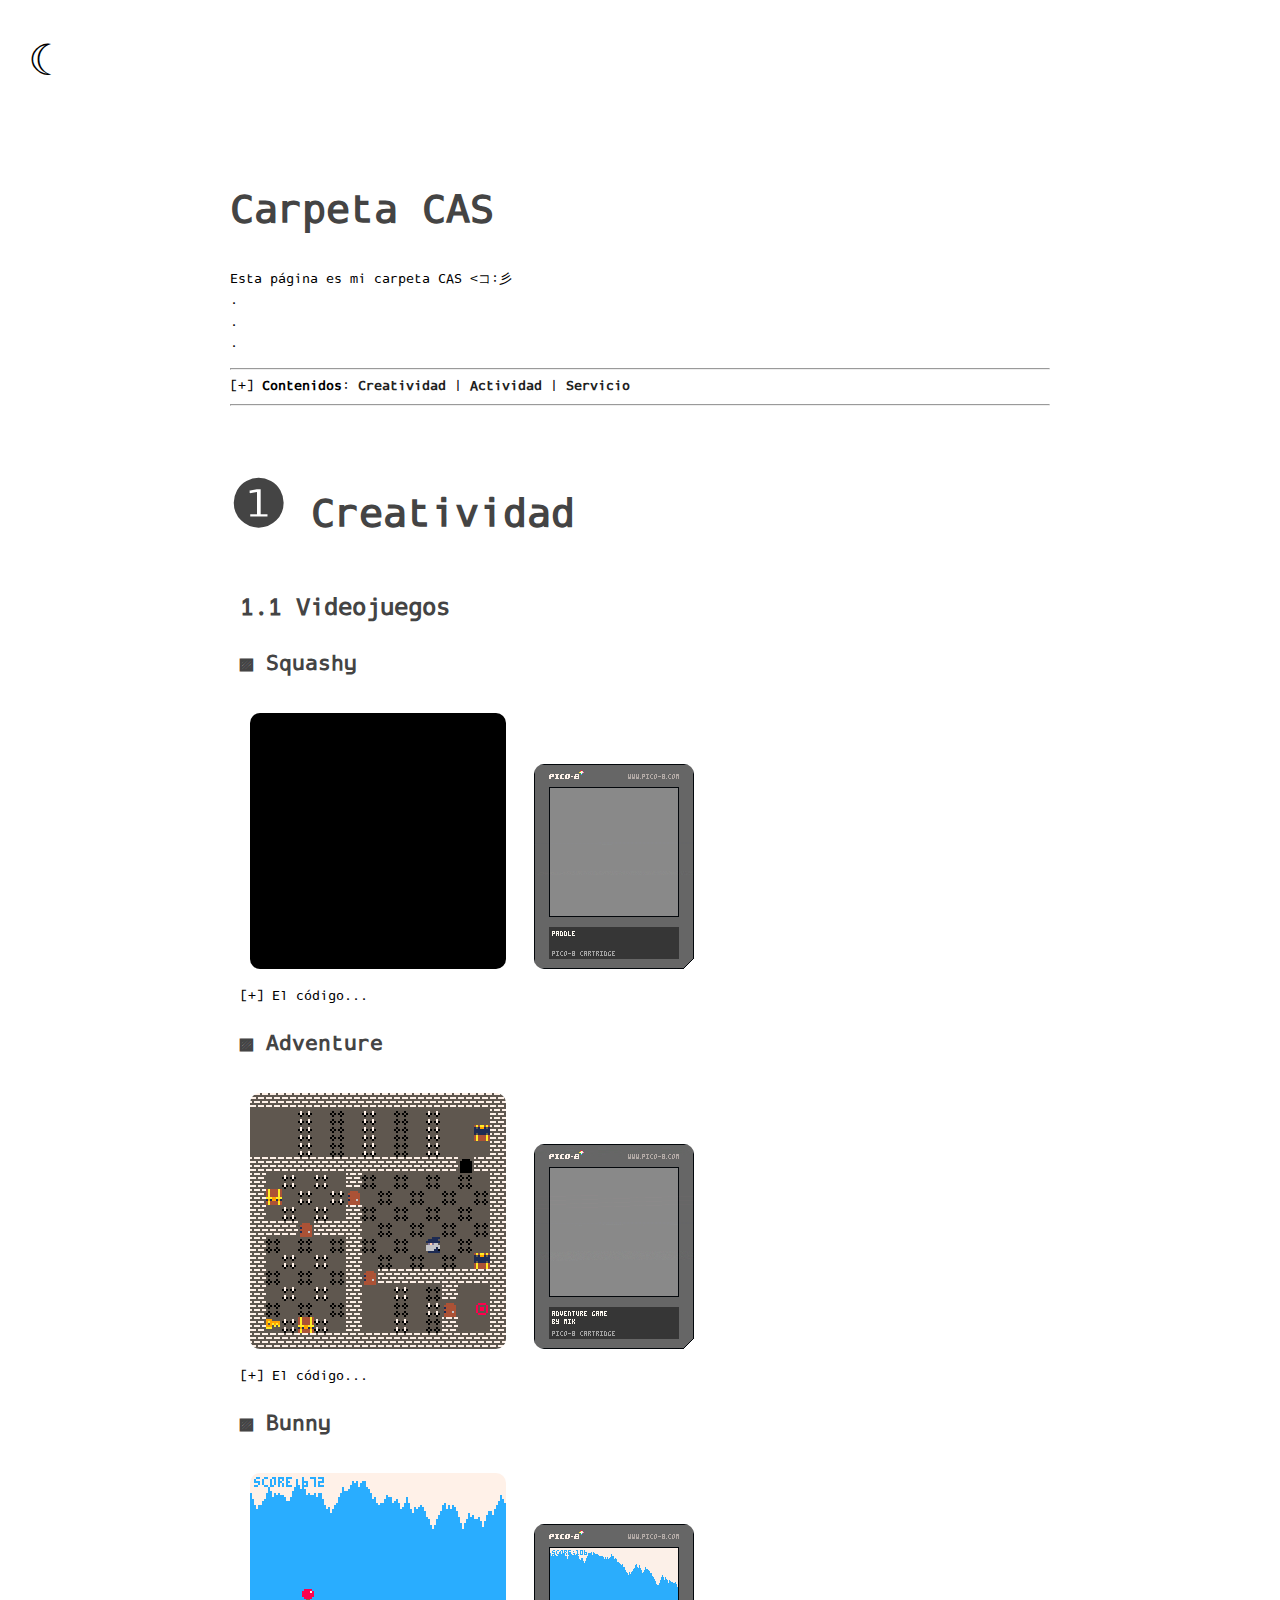
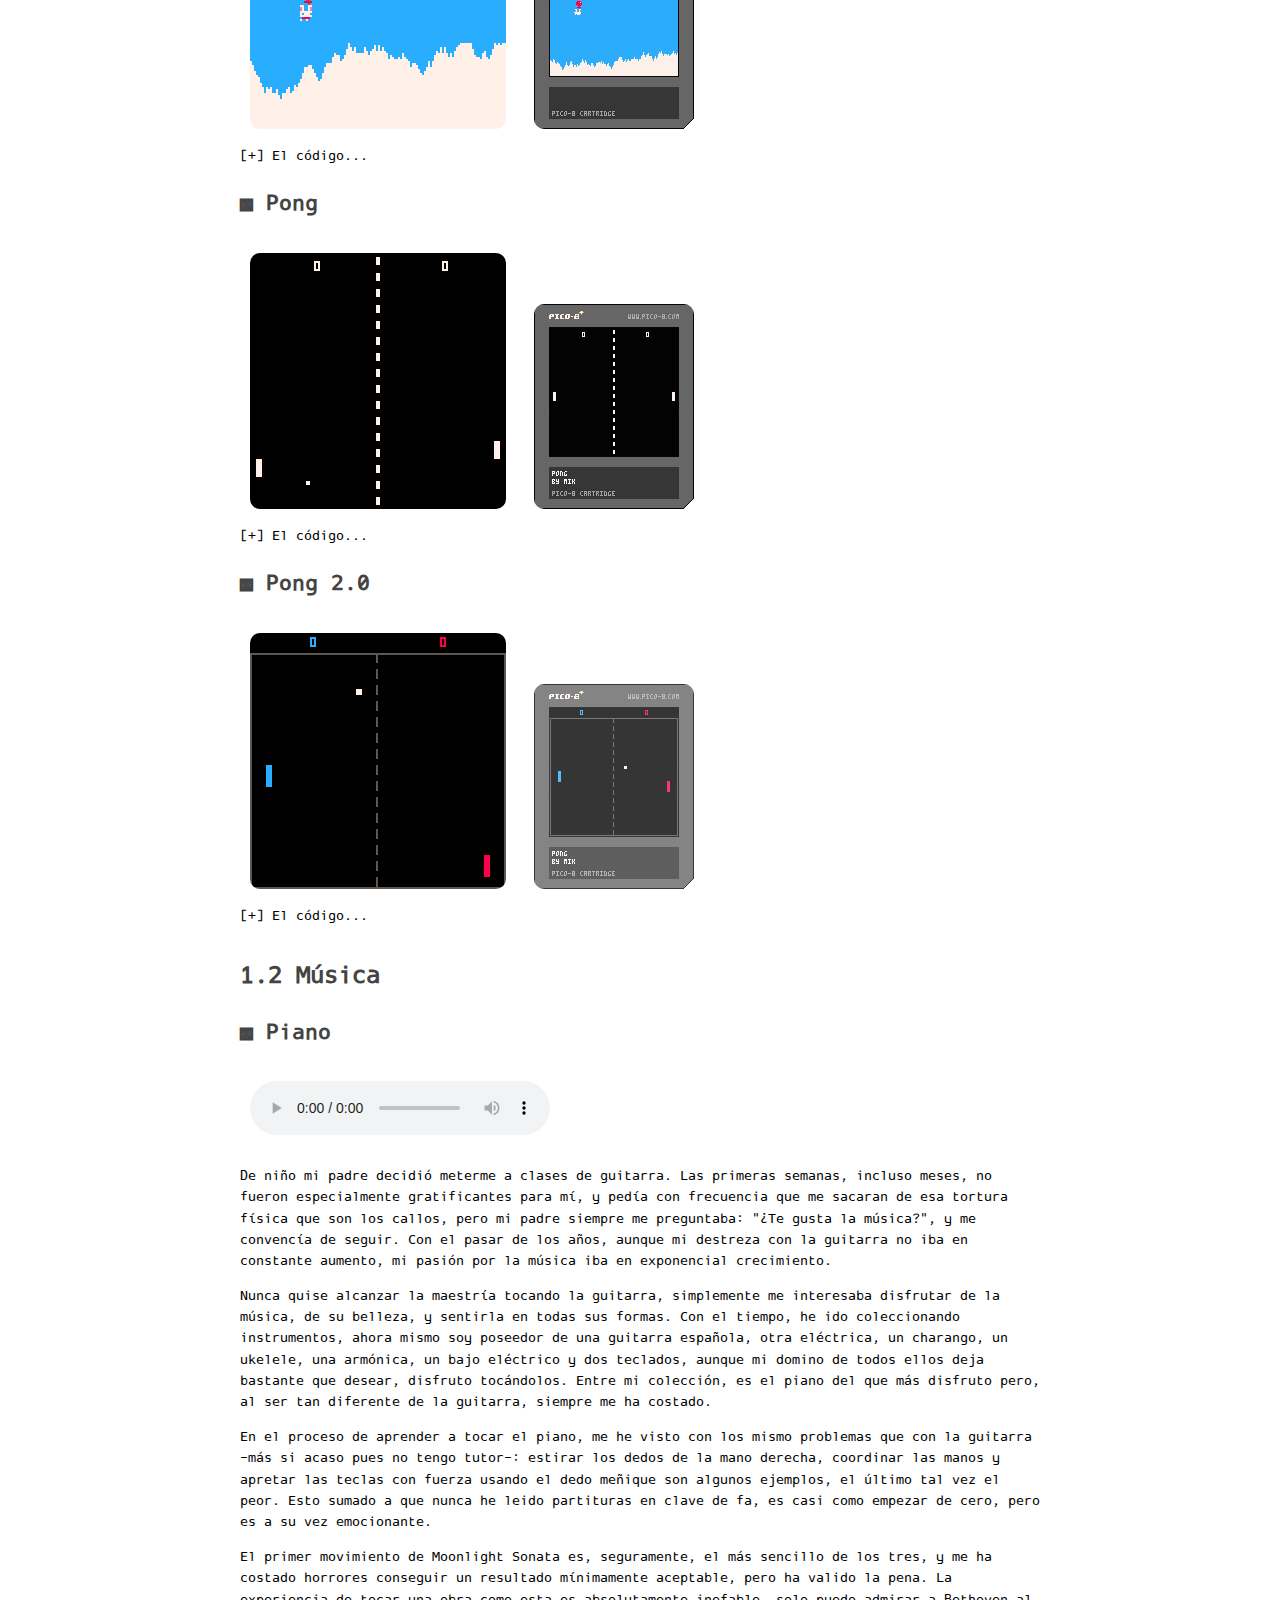
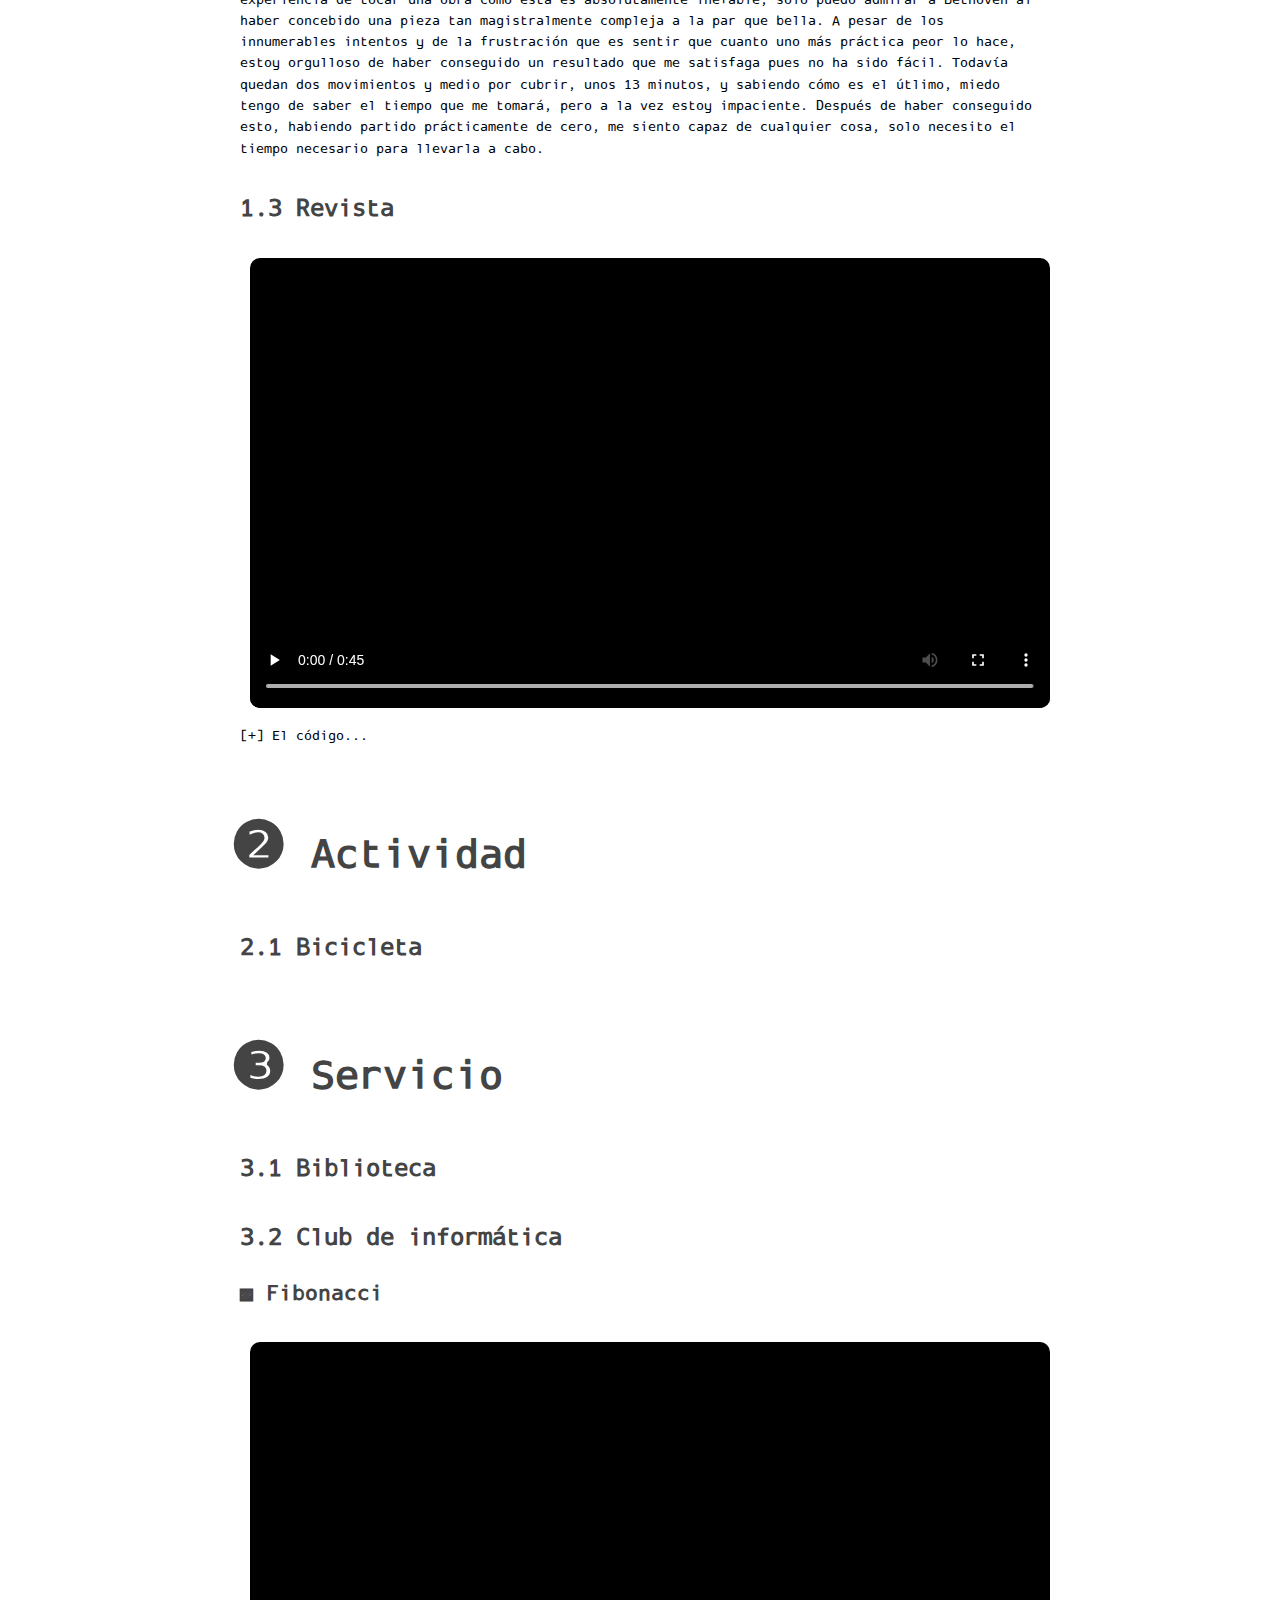
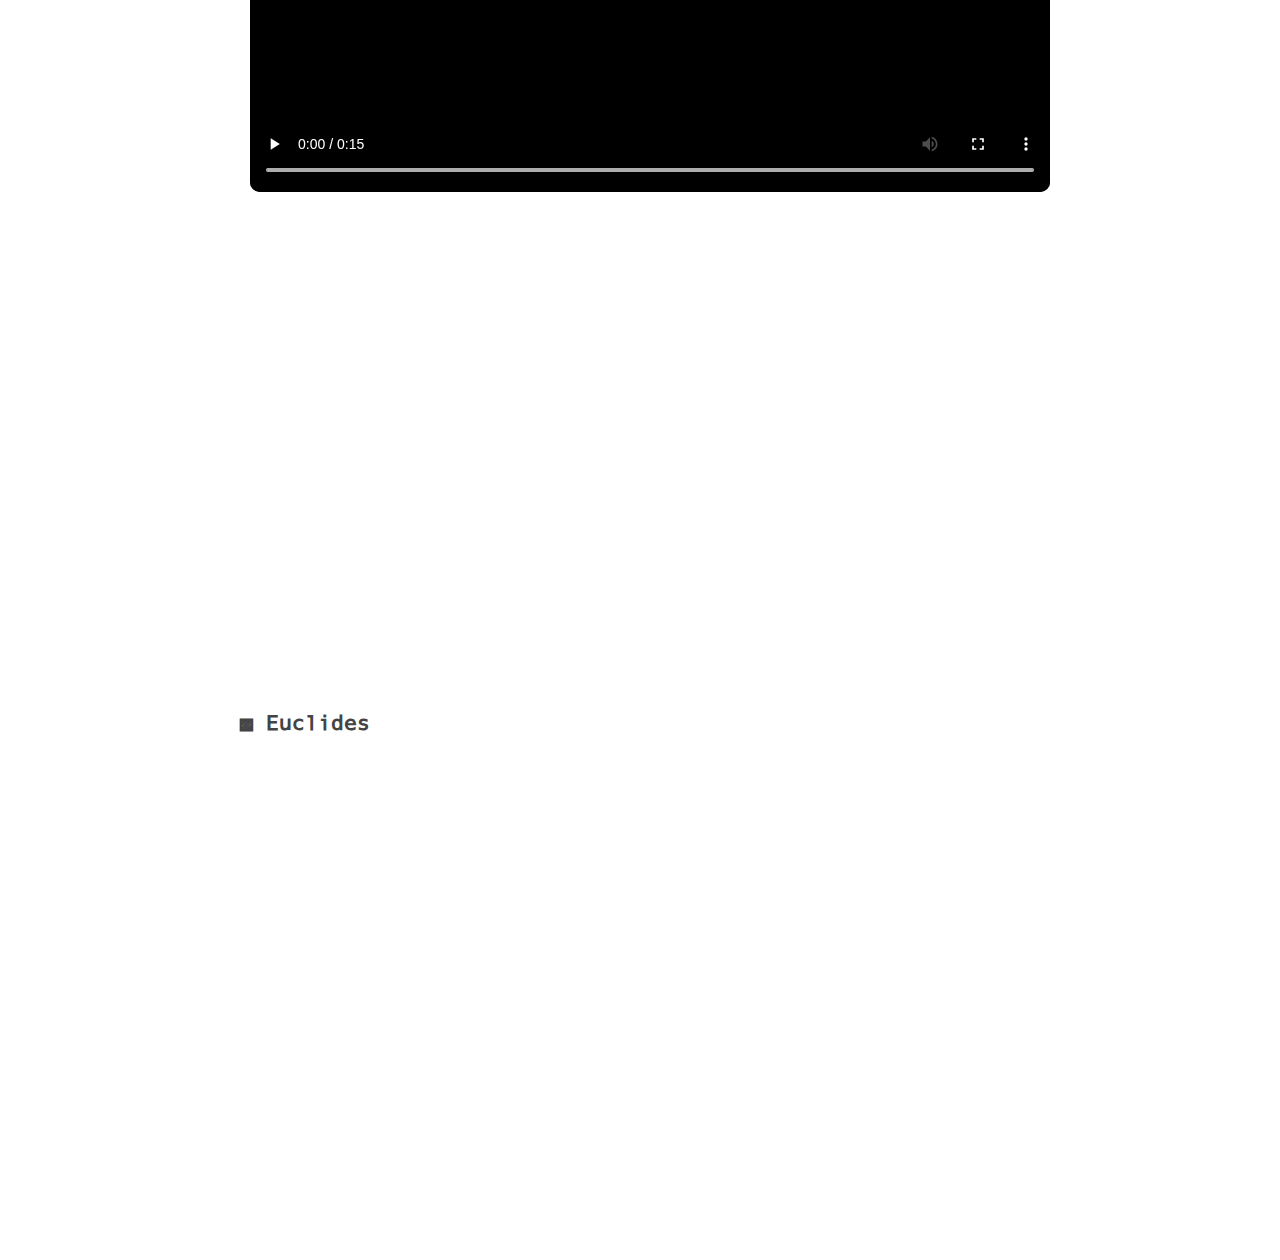
==== commit 092ca633: "Add files via upload" ====
--- a/index.html
+++ b/index.html
@@ -6,7 +6,105 @@
   <!-- <meta http-equiv="X-UA-Compatible" content="IE=edge"> -->
   <!-- <meta name="viewport" content="width=device-width, initial-scale=1.0"> -->
   <title>Carpeta CAS</title>
-  <link rel="stylesheet" type="text/css" href="css/style.css">
+  <!-- <link rel="shortcut icon" href="favicon.ico" type="image/x-icon"> -->
+  <link rel="icon" type="image/png" href="img/icon.png">
+  <style type="text/css">
+@font-face {
+    font-family: 'proggyvec';
+    src: url(fonts/proggyvec.woff) format('woff');
+}
+@font-face {
+    font-family: 'pico';
+    src: url(fonts/pico.ttf) format('truetype');
+}
+
+body{
+    font-size:10pt;
+    font-family : "proggyvec", "Courier New";
+    line-height: 1.6;	
+}
+  
+h1{
+    font-size:30pt;
+    margin-top: 50px;
+    color:#444;
+}
+h2{
+    font-size:18pt;
+    margin-top: 30px;
+    color:#444;
+}
+h3{
+    font-size:16pt;
+    margin-top: 20px;
+    color:#444;
+}
+h4{
+    font-size:14pt;
+    margin-top: 20px;
+    color:#444;
+}
+h5{
+    font-size:12pt;
+    margin-top: 4px;
+    margin-bottom: 4px;
+    color:#444;
+}
+  
+a{
+    text-decoration:none;
+    color:#222;
+    font-weight:bold;
+}
+  
+p, pre{
+    break-inside: avoid; 
+}
+
+img, video, iframe, audio{
+    margin: 10px;
+    border-radius: 10px;
+}
+img.cart{
+    opacity: 0.8;
+    box-shadow: #000;
+    transition: 0.3s;
+}
+img.cart:hover{
+    opacity: 1;
+    transition: 0.3s;
+}
+  
+.codebox{
+    display:block;
+    break-inside: avoid;
+    width:90%;
+    padding:16px;
+    margin-top:16px;
+    margin-bottom:24px;
+  
+    border-width:2px;
+    border-radius:15px;
+    border-style:solid;
+    border-color:#444;
+    overflow-x:auto;-webkit-overflow-scrolling:touch;
+}
+
+.pico {
+    font-family: "pico", "proggyvec";
+}
+
+.inside {
+    padding-left: 10px;
+    padding-right: 10px;
+}
+
+.dark-mode {
+    -webkit-filter: invert(100%);
+    filter: invert(100%);
+    background-color:#000;
+}
+  </style>
 </head>
 
 <body>
@@ -23,7 +121,7 @@
     </a>
     <div>
       <p>
-        Esta página es mi carpeta CAS :> <br>
+        Esta página es mi carpeta CAS <コ:彡<br>
         . <br>
         . <br>
         . <br>
@@ -39,6 +137,7 @@
         <a href="#Creatividad">1. Creatividad</a><br>
         &nbsp;&nbsp;<a href="#_Videojuegos">1.1 Videojuegos</a><br>
         &nbsp;&nbsp;<a href="#_Musica">1.2 Música</a><br>
+        &nbsp;&nbsp;<a href="#_Revista">1.3 Revista</a><br>
         <a href="#Actividad">2. Actividad</a><br>
         &nbsp;&nbsp;<a href="#_Bicicleta">2.1 Bicicleta</a><br>
         <a href="#Servicio">3. Servicio</a><br>
@@ -188,7 +287,7 @@
   end
 end
 </code>
-</pre>
+      </pre>
 
       <a href="#Adventure">
         <h3 id="Adventure">▨ Adventure</h3>
@@ -429,7 +528,7 @@
   print("press × to play again", 20, 62, 5)
 end
 </code>
-</pre>
+      </pre>
 
       <a href="#Bunny">
         <h3 id="Bunny">▨ Bunny</h3>
@@ -444,37 +543,6 @@
         onclick="el = document.getElementById('bunny_code'); el.style.display = el.style.display == 'none' ? '': 'none';"
         style="display:inline;cursor:pointer;">[+] </div> El código...
       <pre id="bunny_code" , style="display: none;">
-<code class="codebox pico">
-function _init()
-  game_over=false
-  make_cave()
-  make_player()
-end
-
-function _update()
-  if not game_over then
-    update_cave()
-    move_player()
-	  check_hit()
-  else
-    if (btnp(×)) _init()
-  end
-end
-
-function _draw()
-  cls(12)
-  draw_cave()
-  draw_player()
-	
-  if game_over then
-    print("game over!", 43, 50, 7)
-    print("your score:"..p.score, 39, 58, 7)
-    print("press × to play again!", 20, 70, 7)
-  else
-    print("score:"..p.score, 2, 2, 12)
-  end
-end
-</code>
 <code class="codebox pico">
 --player
 
@@ -561,7 +629,7 @@
   end
 end
 </code>
-</pre>
+      </pre>
 
       <a href="#Pong">
         <h3 id="Pong">▨ Pong</h3>
@@ -630,7 +698,7 @@
   rectfill(t.x, t.y, t.x + w, t.y + h, col)
 end
 </code>
-</pre>
+      </pre>
 
       <a href="#Pong2.0">
         <h3 id="Pong2.0">▨ Pong 2.0</h3>
@@ -727,21 +795,34 @@
   --player2
 end --draw_paddles
     </code>
-</pre>
+      </pre>
 
 
       <a href="#_Musica">
         <h2 id="_Musica">1.2 Música</h2>
       </a>
+      <a href="#Piano">
+        <h3 id="Piano">▨ Piano</h3>
+      </a>
+
+      <audio controls>
+        <source src="rsc/Instrumento.wav">
+        <source src="rsc/Instrumento.mp3">
+        El navegador no soporta este elemento
+      </audio>
+      <p>De niño mi padre decidió meterme a clases de guitarra. Las primeras semanas, incluso meses, no fueron especialmente gratificantes para mí, y pedía con frecuencia que me sacaran de esa tortura física que son los callos, pero mi padre siempre me preguntaba: "¿Te gusta la música?", y me convencía de seguir. Con el pasar de los años, aunque mi destreza con la guitarra no iba en constante aumento, mi pasión por la música iba en exponencial crecimiento.</p>
+      <p>Nunca quise alcanzar la maestría tocando la guitarra, simplemente me interesaba disfrutar de la música, de su belleza, y sentirla en todas sus formas. Con el tiempo, he ido coleccionando instrumentos, ahora mismo soy poseedor de una guitarra española, otra eléctrica, un charango, un ukelele, una armónica, un bajo eléctrico y dos teclados, aunque mi domino de todos ellos deja bastante que desear, disfruto tocándolos. Entre mi colección, es el piano del que más disfruto pero, al ser tan diferente de la guitarra, siempre me ha costado.</p>
+      <p>En el proceso de aprender a tocar el piano, me he visto con los mismo problemas que con la guitarra -más si acaso pues no tengo tutor-: estirar los dedos de la mano derecha, coordinar las manos y apretar las teclas con fuerza usando el dedo meñique son algunos ejemplos, el último tal vez el peor. Esto sumado a que nunca he leido partituras en clave de fa, es casi como empezar de cero, pero es a su vez emocionante.</p>
+      <p>El primer movimiento de Moonlight Sonata es, seguramente, el más sencillo de los tres, y me ha costado horrores conseguir un resultado mínimamente aceptable, pero ha valido la pena. La experiencia de tocar una obra como esta es absolutamente inefable, solo puedo admirar a Bethoven al haber concebido una pieza tan magistralmente compleja a la par que bella. A pesar de los innumerables intentos y de la frustración que es sentir que cuanto uno más práctica peor lo hace, estoy orgulloso de haber conseguido un resultado que me satisfaga pues no ha sido fácil. Todavía quedan dos movimientos y medio por cubrir, unos 13 minutos, y sabiendo cómo es el útlimo, miedo tengo de saber el tiempo que me tomará, pero a la vez estoy impaciente. Después de haber conseguido esto, habiendo partido prácticamente de cero, me siento capaz de cualquier cosa, solo necesito el tiempo necesario para llevarla a cabo.</p>
 
       <a href="#_Revista">
         <h2 id="_Revista">1.3 Revista</h2>
       </a>
-      <video src="rsc/Pythagorean.mp4" width="100%" height="500px" controls></video>
+      <video src="rsc/Pythagorean.mp4" width="100%" height="auto" controls>Su navegador no soporta este elemento</video>
       <div
       onclick="el = document.getElementById('pythagorean_code'); el.style.display = el.style.display == 'none' ? '': 'none';"
       style="display:inline;cursor:pointer;">[+] </div> El código...
-    <pre id="pythagorean_code" , style="display: none;">
+      <pre id="pythagorean_code" , style="display: none;">
 <code class="codebox">
 from manim import *
 
@@ -1044,7 +1125,7 @@
       # se desvanece el texto prff y el rectángulo
       self.play(FadeOut(prff, box), run_time=4)
 
-      # +-------------+#
+# +-------------+#
   
 #    ____________
 #   /_._._._._._.\
@@ -1105,9 +1186,13 @@
         color=clr,
         fill_color=clr,
         fill_opacity=0.3
-      )
-      return plg
+    )
+    return plg
 </code>
+      </pre>
+      
+      <!-- <p>Esta animación la realiacé debido a que una compañera me pidió que hiciese algo para el apartado de Matemáticas de la revista de nuestro instituto, al parecer no tenían nada. Me dijo que podía demostrar algo, como el teorema de Pitágoras, o lo que quiera. Me gustó la idea y me puso a la labor.</p>
+      <p></p> -->
 
     </div>
 
@@ -1137,14 +1222,14 @@
         <h3 id="Fibonacci">▨ Fibonacci</h3>
       </a>
 
-      <video src="rsc/Fibonacci.mp4" width="100%" height="500px" controls></video>
-      <iframe src="rsc/fibonacci.pdf" frameborder="0" width="100%" height="500px"></iframe>
+      <video src="rsc/Fibonacci.mp4" width="100%" height="auto" controls></video>
+      <iframe src="rsc/fibonacci.pdf" frameborder="0" width="100%" height="450px"></iframe>
 
       <a href="#Euclides">
         <h3 id="Euclides">▨ Euclides</h3>
       </a>
 
-      <iframe src="rsc/euclides.pdf" frameborder="0" width="100%" height="500px"></iframe>
+      <iframe src="rsc/euclides.pdf" frameborder="0" width="100%" height="450px"></iframe>
 
     </div>
 
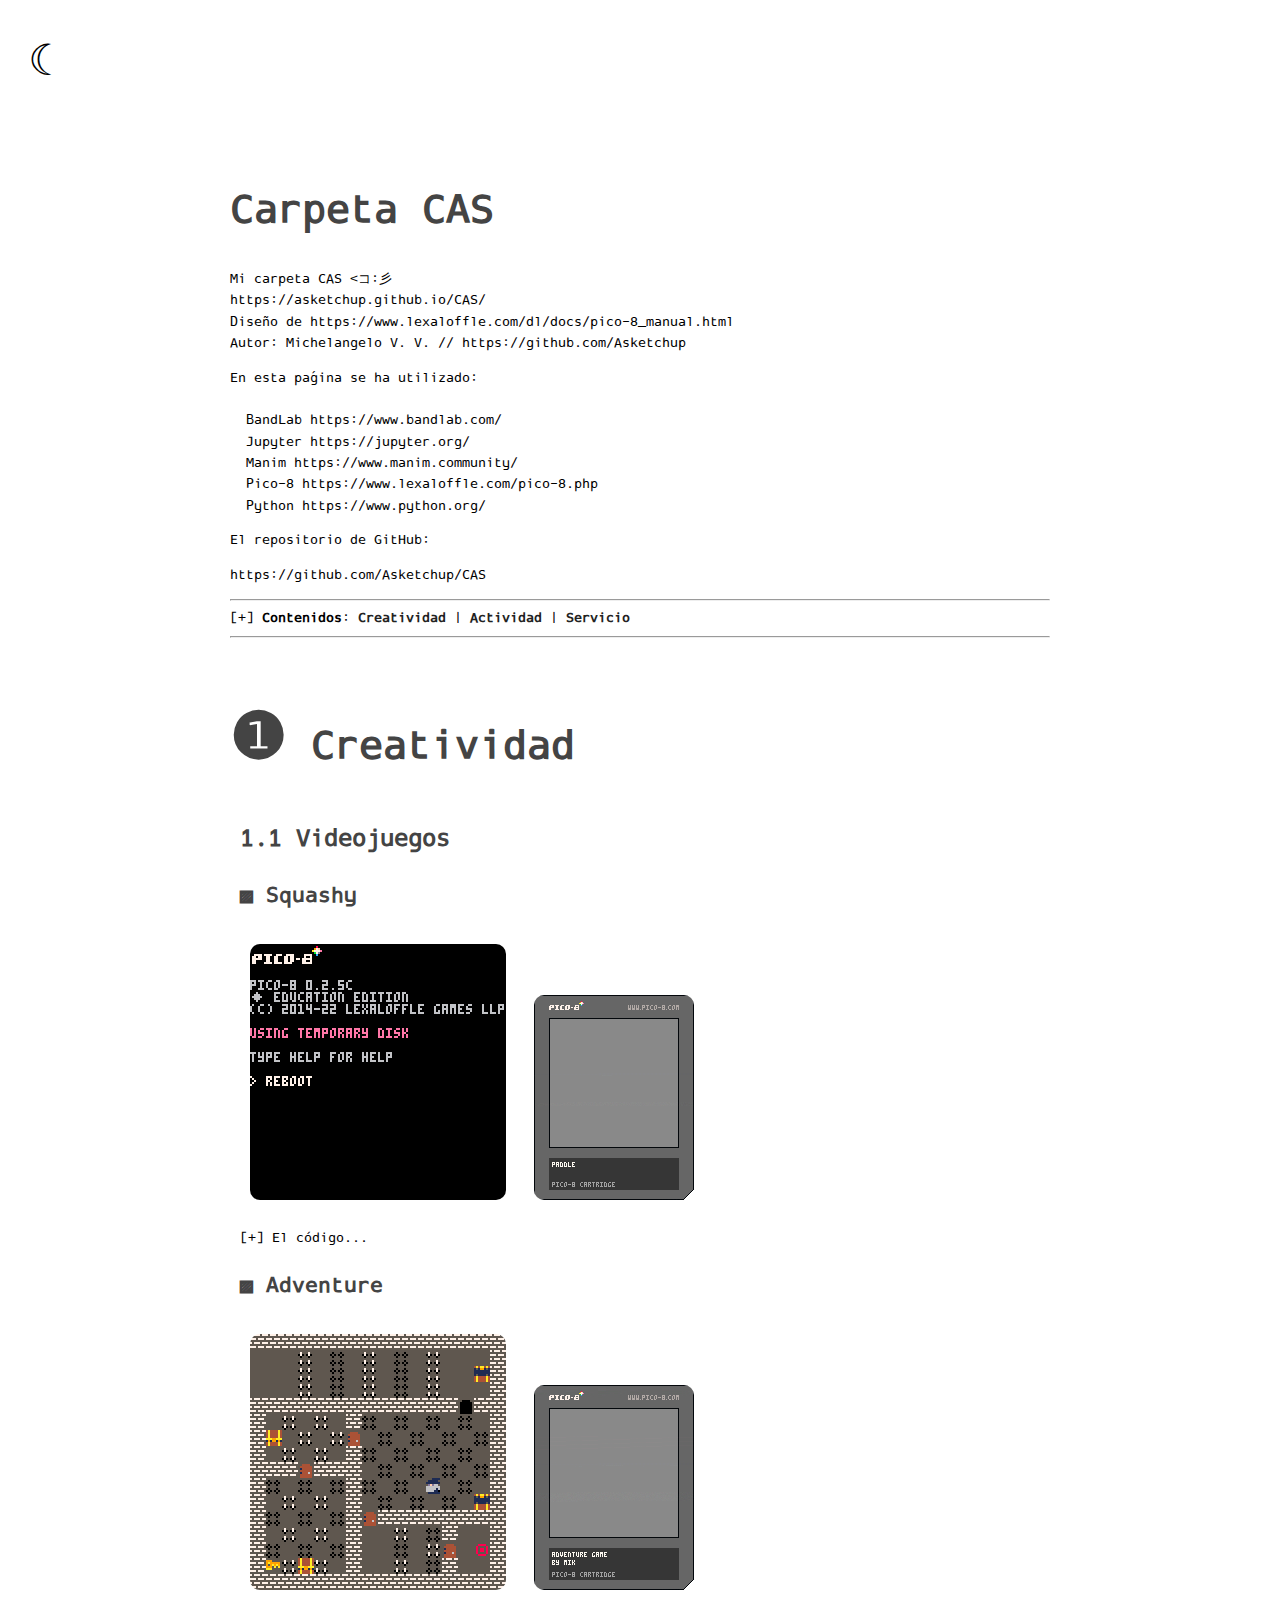
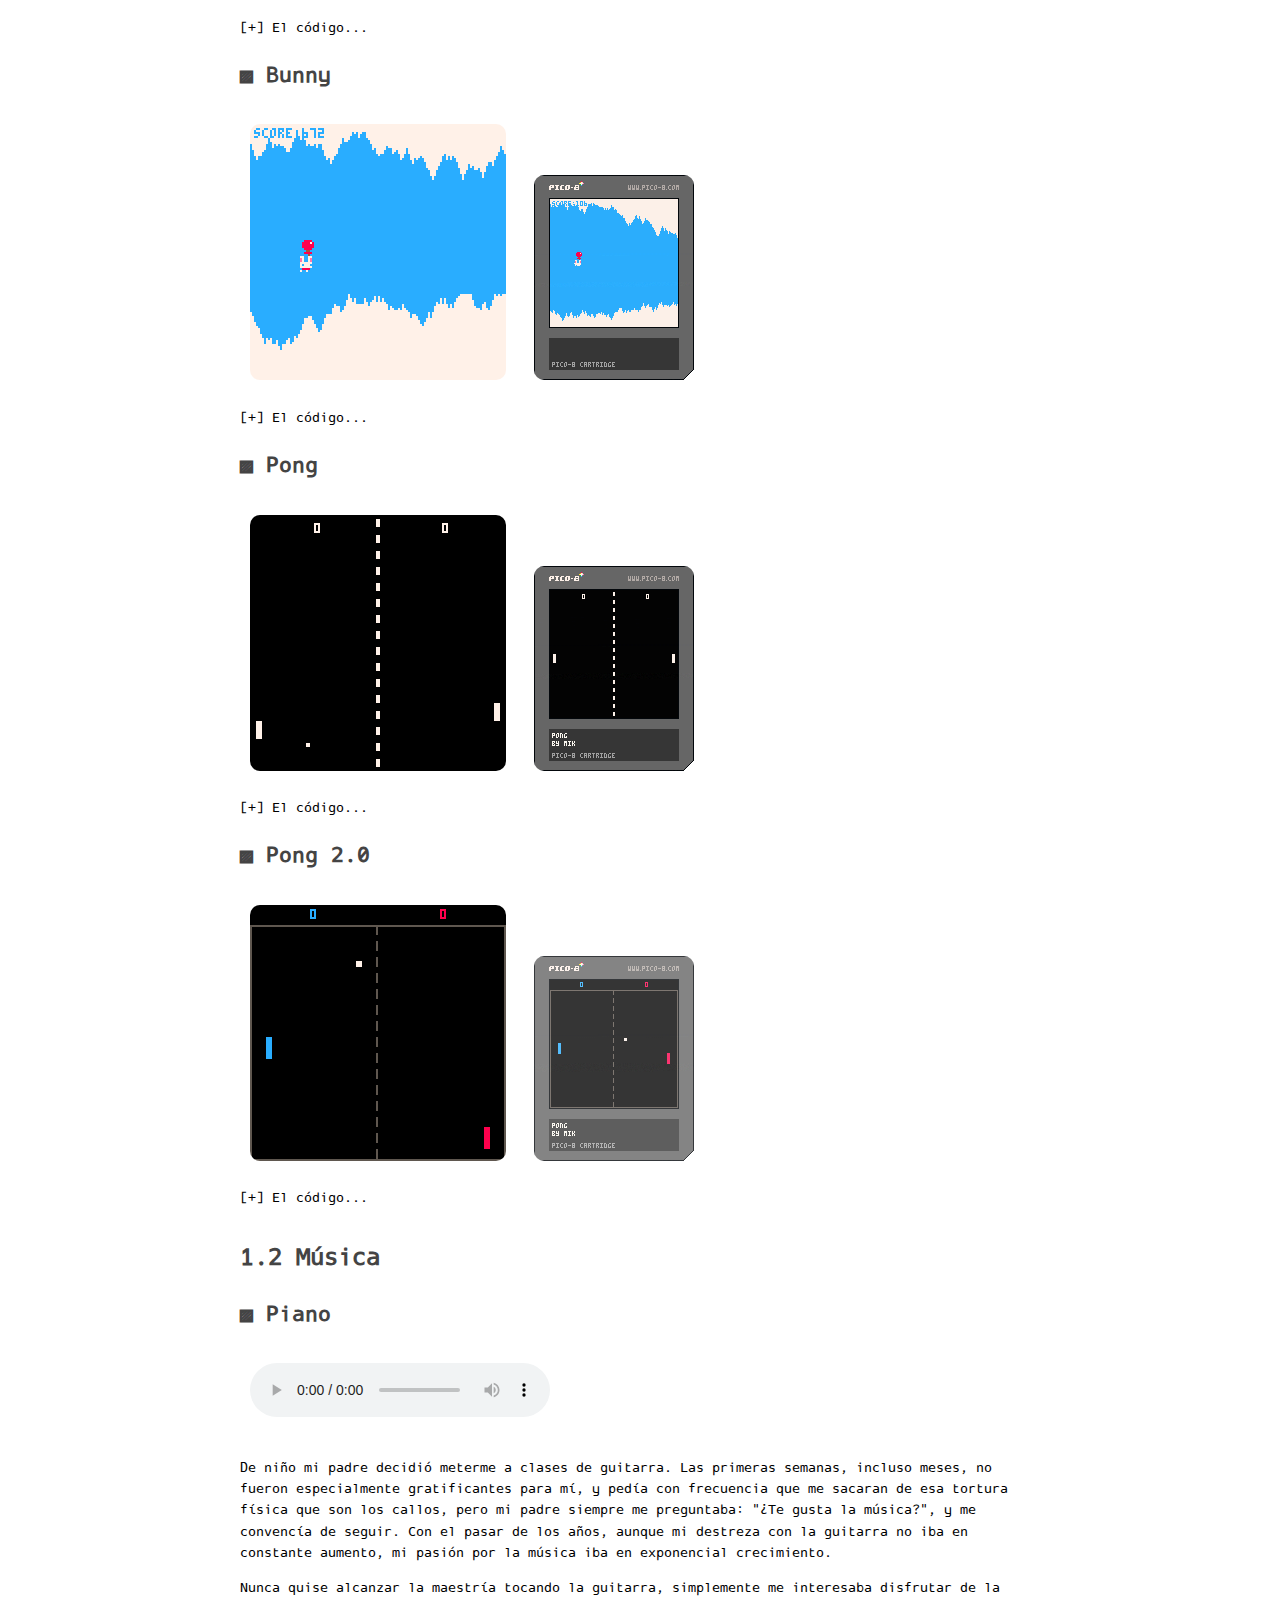
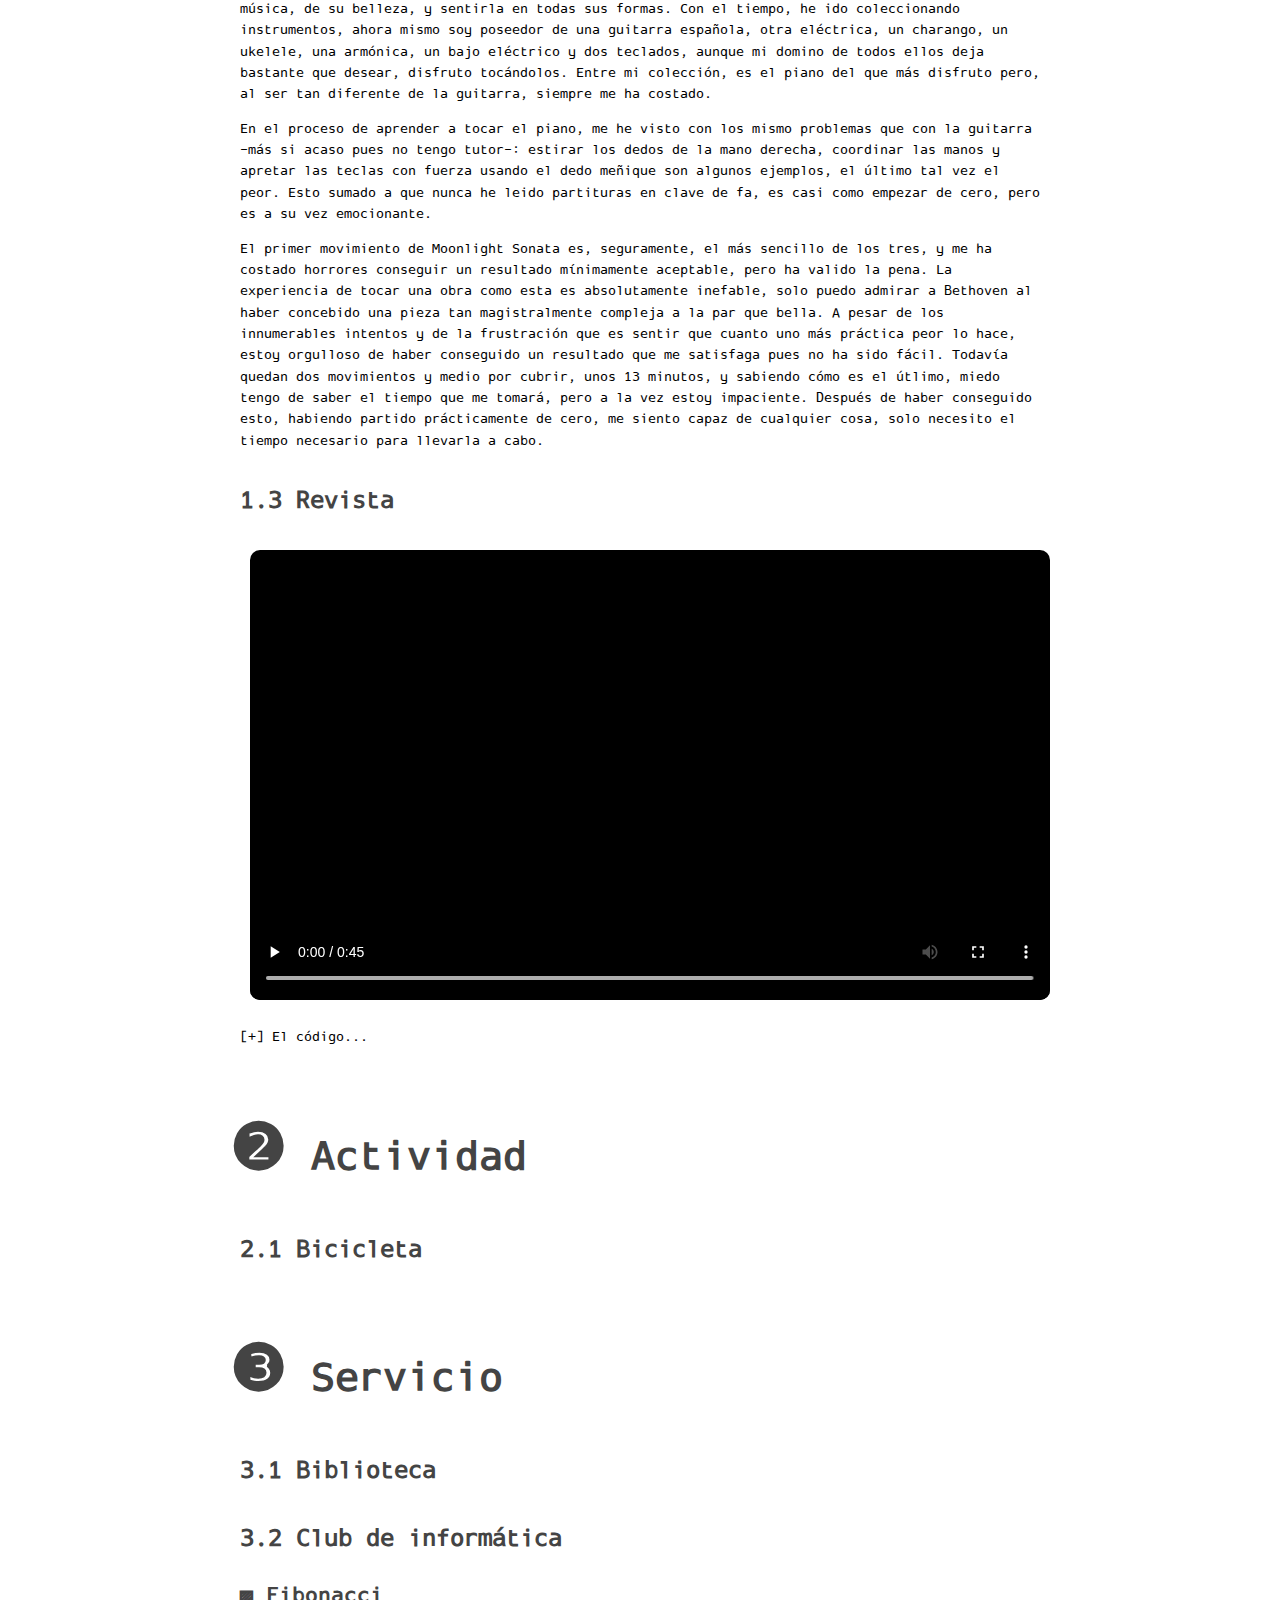
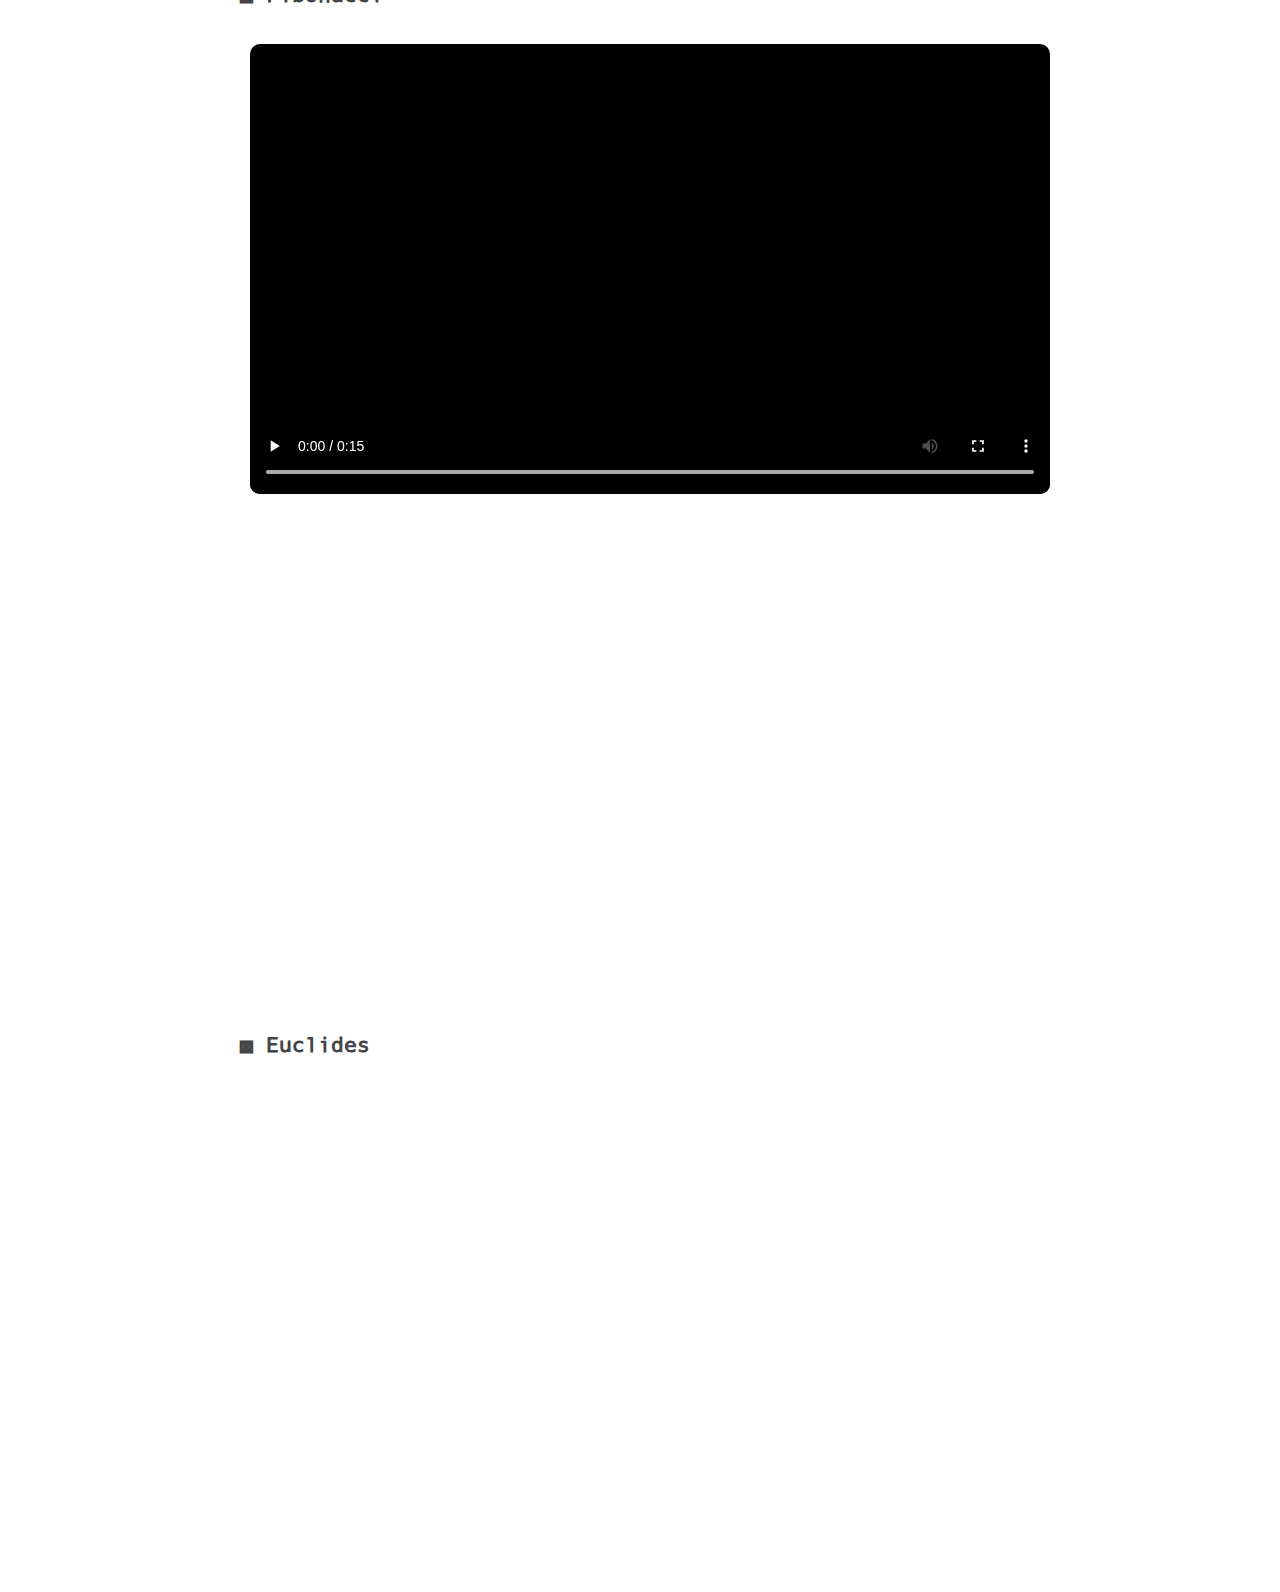
==== commit fad5c6d3: "Add files via upload" ====
--- a/index.html
+++ b/index.html
@@ -63,6 +63,7 @@
 
 img, video, iframe, audio{
     margin: 10px;
+    margin-bottom: 20px;
     border-radius: 10px;
 }
 img.cart{
@@ -121,10 +122,25 @@
     </a>
     <div>
       <p>
-        Esta página es mi carpeta CAS <コ:彡<br>
-        . <br>
-        . <br>
-        . <br>
+        Mi carpeta CAS <コ:彡<br>
+        https://asketchup.github.io/CAS/<br>
+        Diseño de https://www.lexaloffle.com/dl/docs/pico-8_manual.html<br>
+        Autor: Michelangelo V. V. // https://github.com/Asketchup
+      </p>
+      <p>
+        En esta paǵina se ha utilizado:<br>
+        &nbsp;<br>
+        &nbsp; BandLab https://www.bandlab.com/<br>
+        &nbsp; Jupyter https://jupyter.org/<br>
+        &nbsp; Manim https://www.manim.community/<br>
+        &nbsp; Pico-8 https://www.lexaloffle.com/pico-8.php<br>
+        &nbsp; Python https://www.python.org/<br>
+      </p>
+      <p>
+        El repositorio de GitHub:
+      </p>
+      <p>
+        https://github.com/Asketchup/CAS
       </p>
       <p> </p>
       <hr>
